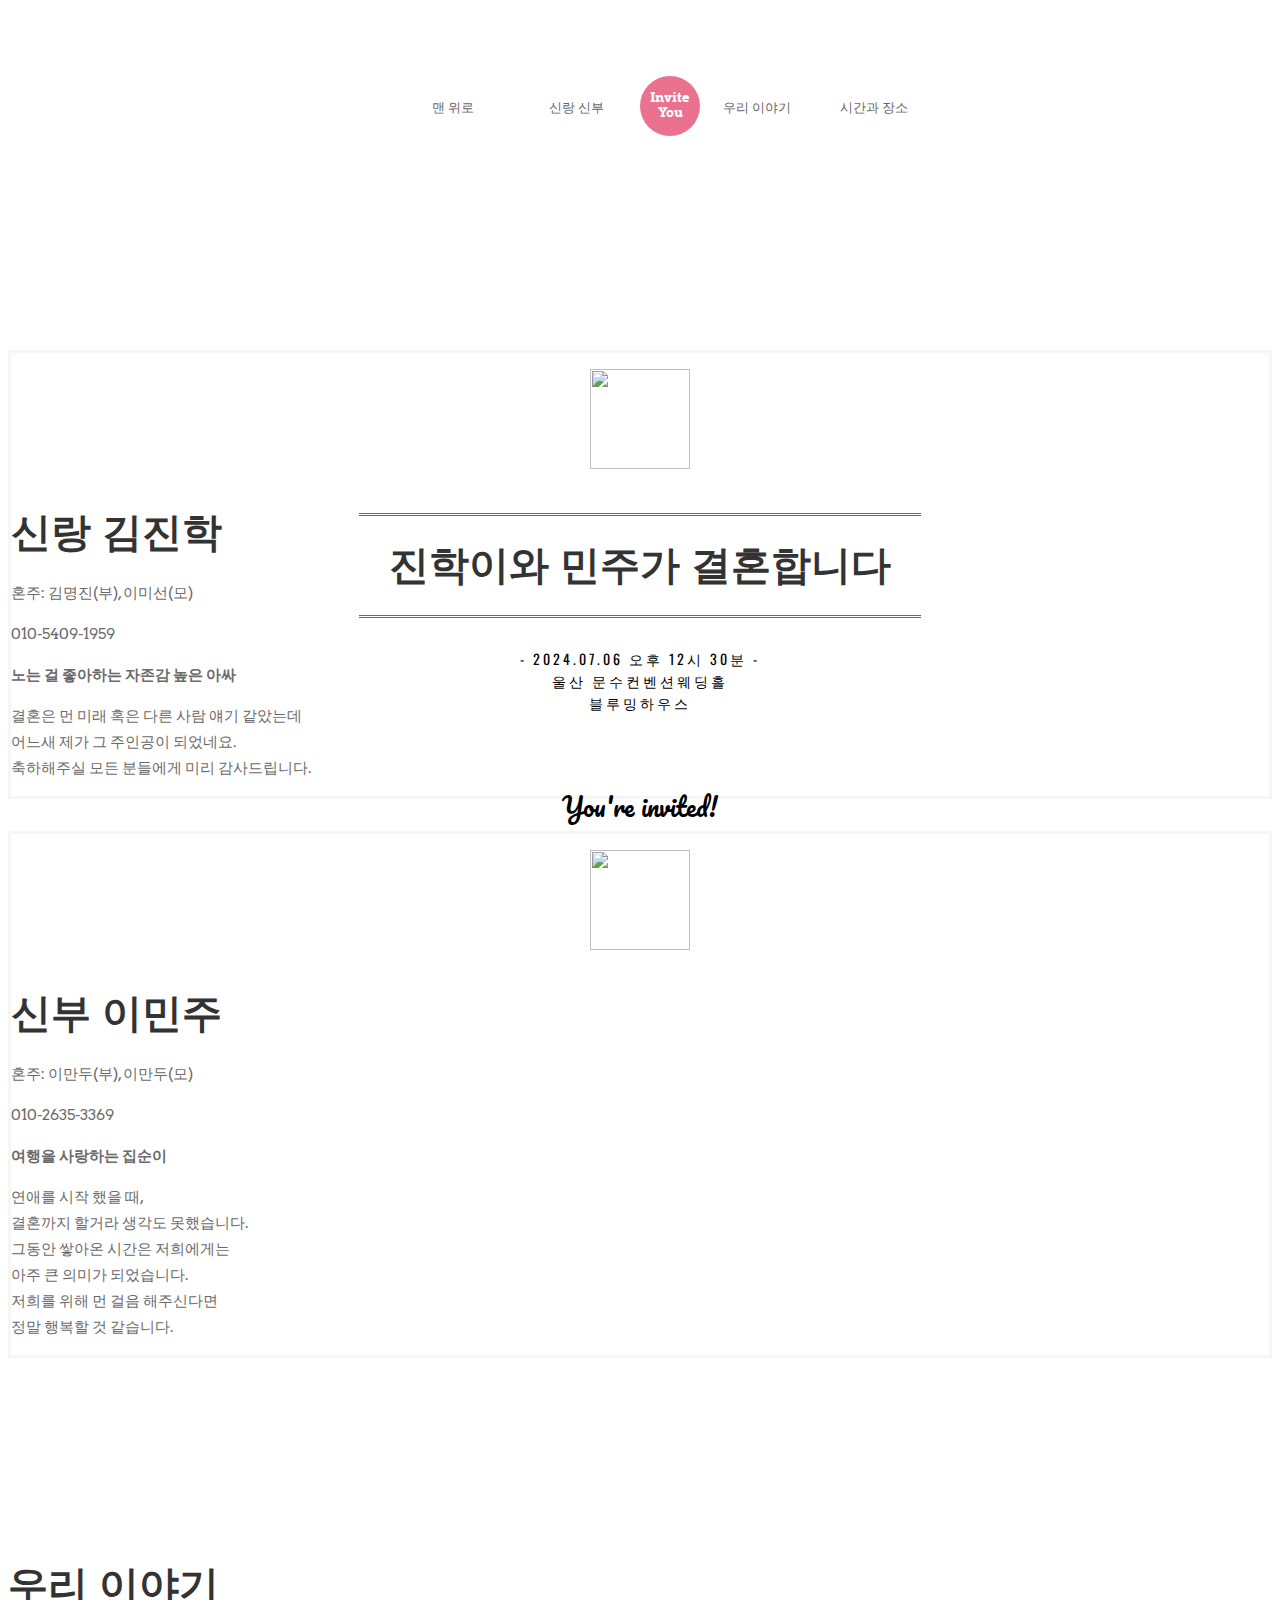
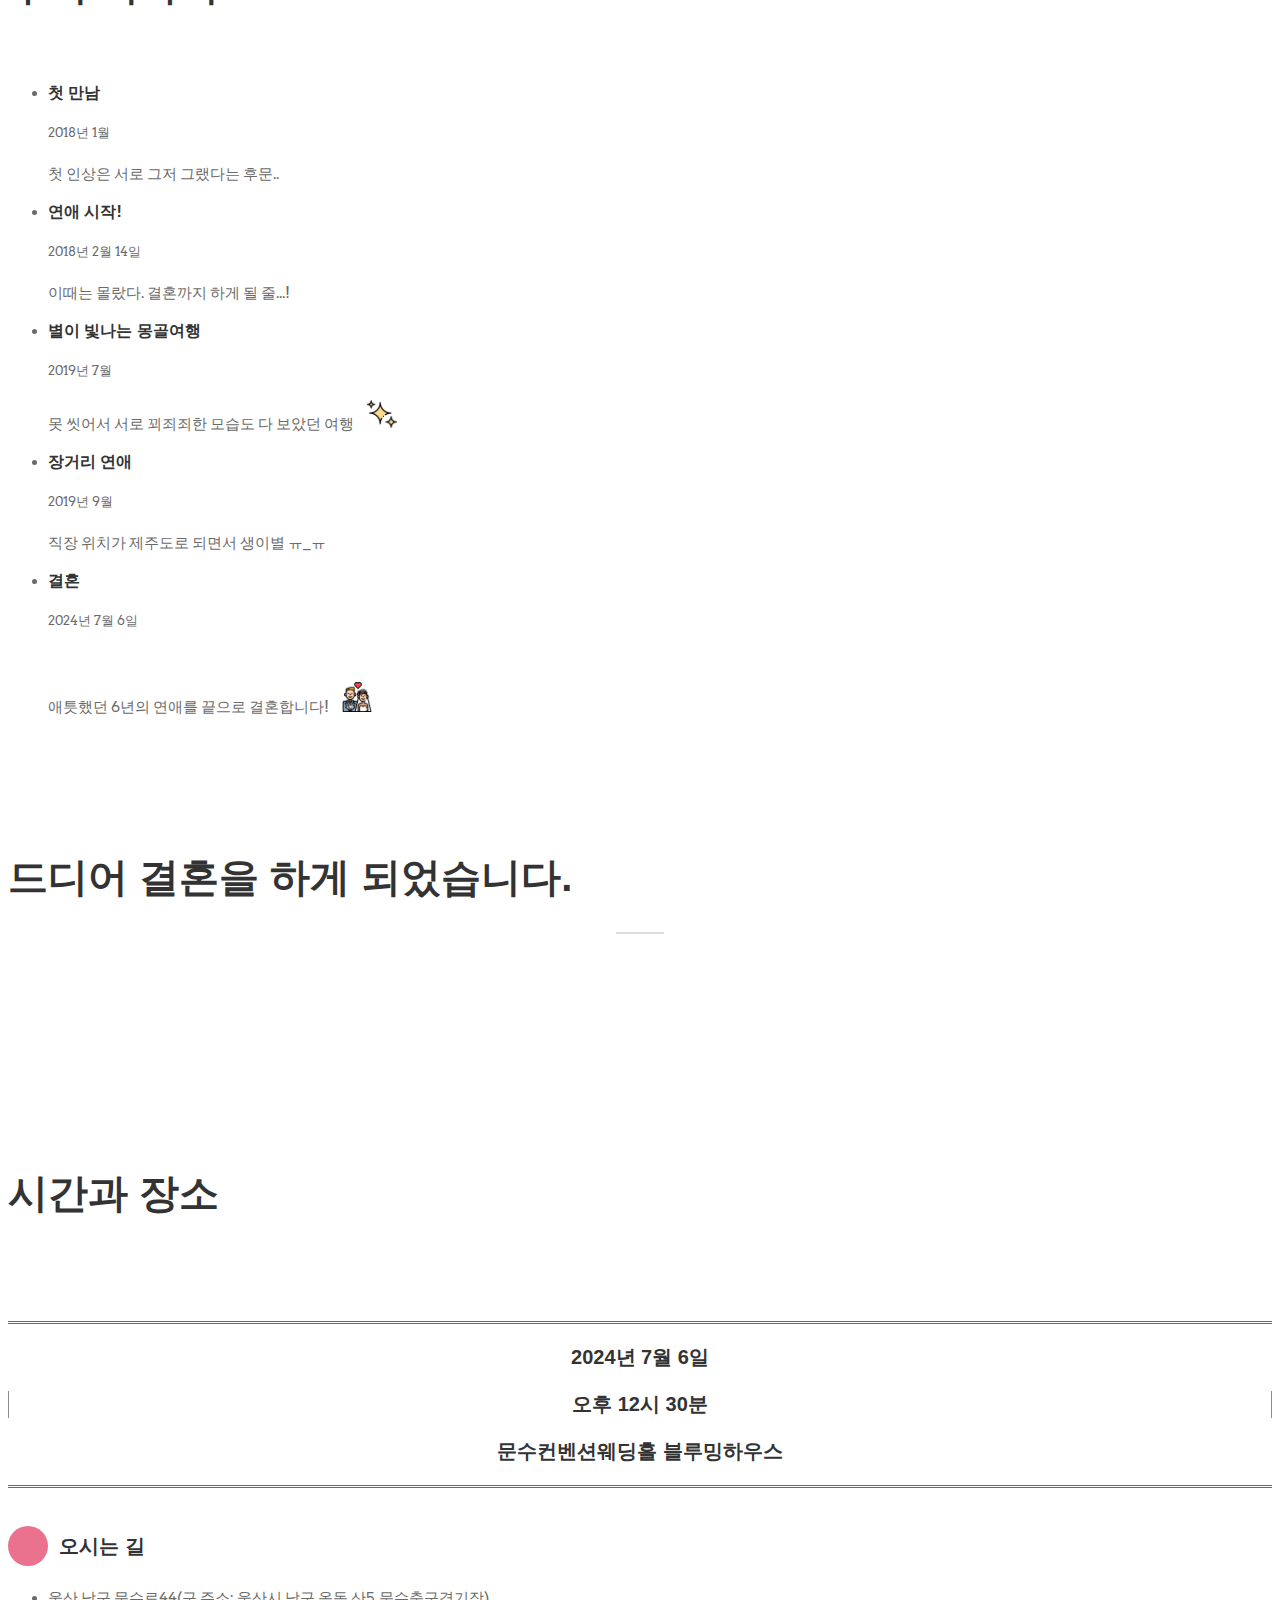
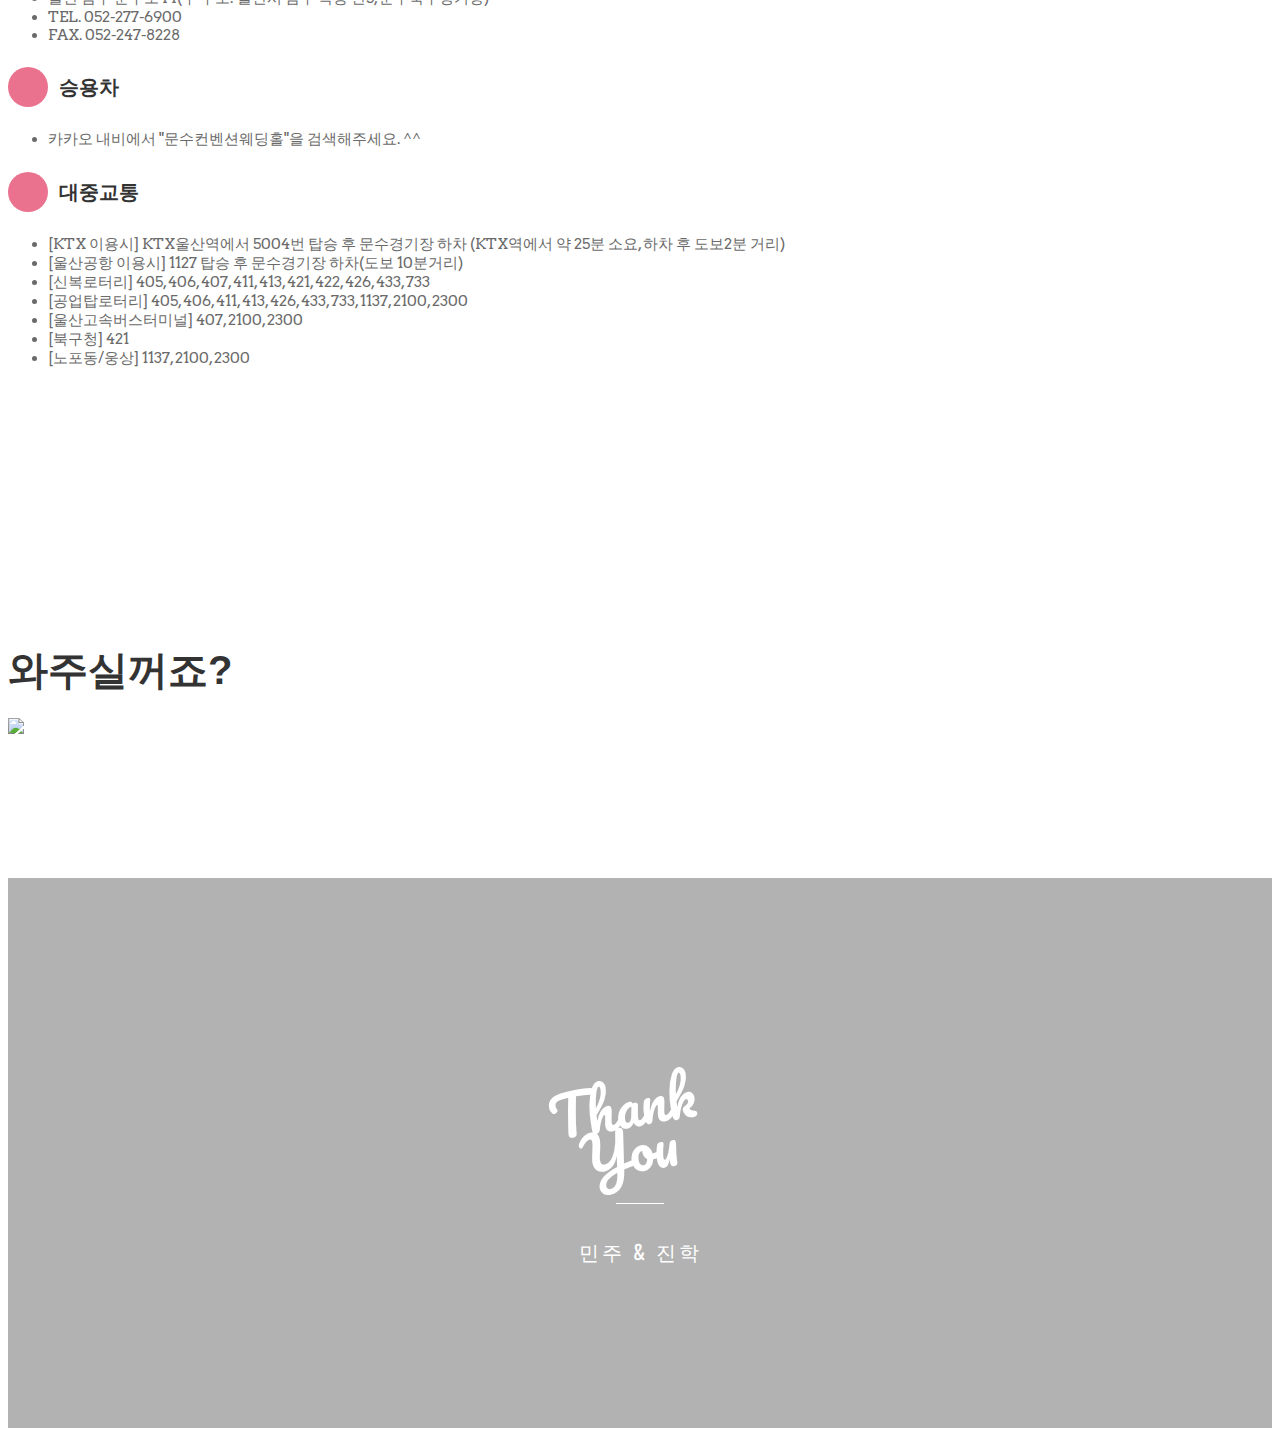
==== index.html @ a37e612e "- 농담 section 추가 - 혼주 설명 추가" ====
<!DOCTYPE html>
<html lang="en">
<head>
    <meta charset="utf-8">
    <meta content="width=device-width, initial-scale=1.0" name="viewport">
    <meta name="description" content="">
    <meta property="og:description" content="민주과 진학의 결혼식에 초대합니다."/>
    <meta property="og:image" content="https://greekzorba.github.io/wedding-invitation/images/link_image.png"/>
    <meta name="author" content="Sungchi">
    <title>민주 &amp; 진학</title>

    <link rel="icon" href="images/favicon.jpg">
    <!-- Bootstrap -->
    <link rel="stylesheet" href="css/bootstrap/bootstrap.min.css" type="text/css" media="screen"/>
    <!-- Pace -->
    <link rel="stylesheet" href="css/preloader.css" media="screen">
    <link rel="stylesheet" href="css/preloader-default.css" media="screen">
    <!-- Flexslider -->
    <link rel="stylesheet" href="css/flexslider/flexslider.css" type="text/css">
    <!-- Animate -->
    <link rel="stylesheet" href="css/animate/animate.css" type="text/css">
    <!-- Countdown -->
    <link rel="stylesheet" href="css/countdown/jquery.countdown.css" type="text/css">
    <!-- Magnific Popup -->
    <link rel="stylesheet" href="css/magnific-popup/magnific-popup.css" type="text/css">
    <!-- Owl Carousel -->
    <link rel="stylesheet" href="css/owlcarousel/owl.carousel.css" type="text/css">
    <link rel="stylesheet" href="css/owlcarousel/owl.theme.css" type="text/css">
    <!-- Timeline -->
    <link href="css/timeline/timeline.css" rel="stylesheet" type="text/css">
    <!-- Icon -->
    <link rel="stylesheet" href="css/fonts/fontello/css/fontello.css" type="text/css" media="screen"/>
    <!-- Font -->
    <link href='https://fonts.googleapis.com/css?family=Oswald' rel='stylesheet' type='text/css'>
    <link href='https://fonts.googleapis.com/css?family=Arvo:400,700' rel='stylesheet' type='text/css'>
    <link href='https://fonts.googleapis.com/css?family=Pacifico' rel='stylesheet' type='text/css'>

    <!-- Theme CSS -->
    <link href="css/style.css" rel="stylesheet" media="screen">

    <!-- Skin CSS -->
    <!-- <link href="css/skin/light-teal/light-teal.css" rel="stylesheet" media="screen"> -->
    <!-- <link href="css/skin/light-teal/light-teal-reverse-navbar.css" rel="stylesheet" media="screen"> -->
    <!-- <link href="css/skin/pattern/pattern-1.css" rel="stylesheet" media="screen"> -->

</head>

<body class="outside-bottom-bar-page">
<!--PRELOADER-->
<div id="preloader">
    <div class="alignment">
        <div class="v-align center-middle">

            <!-- LEFT HEART -->
            <div class="heart-animation">
                <i class="de-icon-heart"></i>
            </div>

            <!-- RIGHT HEART -->
            <div class="heart-animation-reverse">
                <i class="de-icon-heart"></i>
            </div>

        </div>
    </div>

</div> <!--END of PRELOADER-->


<!-- MAIN SLIDER -->
<section id="main-slider" class="flexslider fullscreen">
    <!-- MAIN SLIDER TITLE OUTTER WRAPPER -->
    <div class="slide-title-outter-wrapper">

        <!-- MAIN SLIDER TITLE INNER WRAPPER -->
        <div class="slide-title-inner-wrapper">

            <!-- TITLE 2 -->
            <div class="slide-title">

                <div class="container banner-container">
                    <div class="row">
                        <div class="col-md-offset-3 col-md-6 animation delay1 fadeInUp">
                            <div class="banner-text withlove small dark">
                                <h1>진학이와 민주가 결혼합니다</h1>
                            </div>
                            <div id="banner-date">
                                - 2024.07.06 오후 12시 30분 - <br>
                                울산 문수컨벤션웨딩홀<br>
                                블루밍하우스
                            </div>
                            <div id="invited">
                                You're invited!
                            </div>
                        </div>
                    </div>
                </div>

            </div>

        </div><!-- END of MAIN SLIDER TITLE INNER WRAPPER -->

    </div> <!-- END of MAIN SLIDER TITLE OUTTER WRAPPER -->

    <!-- MAIN SLIDER IMAGES -->
    <ul class="slides">
        <li>
            <!-- SLIDE IMAGE -->
            <div data-stellar-ratio="0.5" class="slide-image"
                 style="background-image:url(./images/paper_with_stick.jpg); background-position:top center">
            </div>

            <!-- SLIDE OVERLAY -->
            <div class="slide-overlay" style="opacity:0"></div>
        </li>
    </ul><!-- END of MAIN SLIDER IMAGES -->

    <!-- NAVIGATION -->
    <header id="nav-header">
        <nav id="nav-bar" class="bottom-bar outside fluid-width block-color nav-center sticky-nav animation fadeIn">

            <div id="nav-wrapper">

                <!-- LOGO -->
                <div class="logo-wrapper">
                    <!-- CSS LOGO -->
                    <a href="index.html">
                        <div class="css-logo rounded">
                            <div class="css-logo-text">
                                <strong>Invite You</strong><i class="de-icon-heart-1"></i>
                            </div>
                        </div>
                    </a>

                    <!-- IMG LOGO
                    <div class="img-logo">
                        <img src="images/slide1.jpg">
                    </div>-->
                </div>
                <!-- END of LOGO -->

                <div id="mobile-nav">
                    <i class="de-icon-menu"></i>
                </div>

                <ul id="nav-menu" class="nav-smooth-scroll">
                    <li class="first-child">
                        <a href="#main-slider">맨 위로</a>
                    </li>
                    <li style="margin-left: 25px;">
                        <a href="#couple">신랑 신부</a>
                    </li>
                    <li class="first-child split-margin">
                        <a href="#our-story">우리 이야기</a>
                    </li>
                    <li>
                        <a href="#where-when">시간과 장소</a>
                    </li>

                </ul>

                <div class="clearboth"></div>

            </div>

        </nav>
    </header> <!-- END of NAVIGATION -->

</section><!-- ENF of MAIN SLIDER -->


<!--CONTENT SECTION-->
<section id="content">

    <!--COUPLE SECTION-->
    <section id="couple">

        <div class="container">
            <div class="row">
                <!-- SECTION CONTENT -->
                <div class="col-md-6" style="margin-top:2rem;">

                    <!--PHOTO-ITEM-->
                    <div class="photo-item frame-border animation fadeInLeft">

                        <!--PHOTO-->
                        <img src="./images/groom_icon.png" alt="" class="hover-animation">

                        <div class="his-her-name">
                            <h1 class="text-center">신랑 김진학</h1>
                            <p class="blurb animation fadeInLeft text-center" style="margin-bottom: 10px;">
                                혼주: 김명진(부), 이미선(모)
                            </p>
                            <p class="animation fadeInLeft text-center">
                                <i class="glyphicon glyphicon-earphone"></i> <a href="tel:010-5409-1959">010-5409-1959</a>
                            </p>
                            <p class="animation fadeInLeft text-center" style="margin-bottom: 10px;">
                                <strong>노는 걸 좋아하는 자존감 높은 아싸</strong>
                            </p>
                            <p class="animation fadeInLeft text-center">
                                결혼은 먼 미래 혹은 다른 사람 얘기 같았는데<br>
                                어느새 제가 그 주인공이 되었네요.<br>
                                축하해주실 모든 분들에게 미리 감사드립니다.
                            </p>
                        </div>
                    </div><!--END of PHOTO-ITEM-->
                </div>

                <div class="col-md-6" style="margin-top:2rem;">

                    <!--PHOTO-ITEM-->
                    <div class="photo-item frame-border animation fadeInRight">

                        <!--PHOTO-->
                        <img src="./images/bride_icon.png" alt="" class="hover-animation image-zoom-in text-center">

                        <div class="his-her-name">
                            <h1 class="text-center">신부 이민주</h1>
                            <p class="blurb animation fadeInLeft text-center" style="margin-bottom: 10px;">
                                혼주: 이만두(부), 이만두(모)
                            </p>
                            <p class="animation fadeInLeft text-center">
                                <i class="glyphicon glyphicon-earphone"></i> <a href="tel:010-2635-3369">010-2635-3369</a>
                            </p>
                            <p class="animation fadeInRight text-center" style="margin-bottom: 10px;">
                                <strong>여행을 사랑하는 집순이</strong>
                            </p>
                            <p class="animation fadeInLeft text-center">
                                연애를 시작 했을 때, <br>
                                결혼까지 할거라 생각도 못했습니다.<br>
                                그동안 쌓아온 시간은 저희에게는 <br>
                                아주 큰 의미가 되었습니다.<br>
                                저희를 위해 먼 걸음 해주신다면 <br>
                                정말 행복할 것 같습니다.
                            </p>
                        </div>
                    </div><!--END of PHOTO-ITEM-->
                </div>
            </div>
        </div>
    </section>


    <!-- OUR STORY SECTION -->
    <section id="our-story">

        <div class="container">

            <!-- ROW-1 -->
            <div class="row">

                <!-- SECTION TITLE -->
                <div class="text-center">
                    <div class="section-title animation fadeInUp">
                        <h1>우리 이야기</h1>
                    </div>
                </div>
            </div> <!-- END of ROW-1 -->

            <!-- timeline -->
            <div class="row">
                <ul class="timeline">
                    <li>
                        <div class="timeline-badge danger"><i class="glyphicon glyphicon-heart"></i></div>
                        <div class="timeline-panel">
                            <div class="timeline-heading">
                                <h4 class="timeline-title">첫 만남</h4>
                                <p><small class="text-muted"><i class="glyphicon glyphicon-time"></i> 2018년
                                    1월</small>
                                </p>
                            </div>
                            <div class="timeline-body">
                                <p>첫 인상은 서로 그저 그랬다는 후문..</p>
                            </div>
                        </div>
                    </li>
                    <li class="timeline-inverted">
                        <div class="timeline-badge danger"><i class="glyphicon glyphicon-heart"></i></div>
                        <div class="timeline-panel">
                            <div class="timeline-heading">
                                <h4 class="timeline-title">연애 시작!</h4>
                                <p><small class="text-muted"><i class="glyphicon glyphicon-time"></i> 2018년 2월
                                    14일</small></p>
                            </div>
                            <div class="timeline-body">
                                <p>이때는 몰랐다. 결혼까지 하게 될 줄...!</p>
                            </div>
                        </div>
                    </li>
                    <li>
                        <div class="timeline-badge danger"><i class="glyphicon glyphicon-heart"></i></div>
                        <div class="timeline-panel">
                            <div class="timeline-heading">
                                <h4 class="timeline-title">별이 빛나는 몽골여행</h4>
                                <p><small class="text-muted"><i class="glyphicon glyphicon-time"></i> 2019년
                                    7월</small>
                                </p>
                            </div>
                            <div class="timeline-body">
                                <p>못 씻어서 서로 꾀죄죄한 모습도 다 보았던 여행 <img src="./images/star.png" style="margin-left: 10px; width: 30px; height: 30px;"/></p>
                            </div>
                        </div>
                    </li>
                    <li class="timeline-inverted">
                        <div class="timeline-badge danger"><i class="glyphicon glyphicon-heart"></i></div>
                        <div class="timeline-panel">
                            <div class="timeline-heading">
                                <h4 class="timeline-title">장거리 연애</h4>
                                <p><small class="text-muted"><i class="glyphicon glyphicon-time"></i> 2019년
                                    9월</small>
                                </p>
                            </div>
                            <div class="timeline-body">
                                <p>직장 위치가 제주도로 되면서 생이별 ㅠ_ㅠ</p>
                            </div>
                        </div>
                    </li>
                    <li>
                        <div class="timeline-badge danger"><i class="glyphicon glyphicon-heart"></i></div>
                        <div class="timeline-panel">
                            <div class="timeline-heading">
                                <h4 class="timeline-title">결혼</h4>
                                <p><small class="text-muted"><i class="glyphicon glyphicon-time"></i> 2024년 7월
                                    6일</small></p>
                            </div>
                            <div class="timeline-body">
                                <img src="/bride_icon.png" alt="" class="hover-animation image-zoom-in text-center">
                                <p>애틋했던 6년의 연애를 끝으로 결혼합니다! <img src="./images/wedding-icon.png" style="margin-left: 10px; width: 30px; height: 30px;"/> </p>
                            </div>
                        </div>
                    </li>
                </ul>
            </div>

            <div class="row">
                <div class="col-md-12 text-center">
                    <div id="end-of-story" class="animation fadeInUp">
                        <h1>드디어 결혼을 하게 되었습니다.</h1>
                        <div class="heart-divider">
                            <span class="grey-line"></span>
                            <i class="de-icon-heart pink-heart"></i>
                            <i class="de-icon-heart grey-heart"></i>
                            <span class="grey-line"></span>
                        </div>
                    </div>
                </div>
            </div>

        </div><!-- END of CONTAINER -->

    </section>

    <!-- WHERE WHEN SECTION -->
    <section id="where-when">
        <div class="container">

            <!-- ROW-1 -->
            <div class="row">

                <!-- SECTION TITLE -->
                <div class="col-md-offset-2 col-md-8 text-center">

                    <div class="section-title animation fadeInUp">
                        <h1>
                            시간과 장소
                        </h1>


                    </div>
                </div>
            </div> <!-- END of ROW-1 -->

            <!-- ROW-2 -->
            <div class="row">

                <!-- SECTION TITLE -->
                <div class="col-md-12 text-center">

                    <div class="banner-text dark full animation fadeIn">

                        <div class="row">
                            <div class="col-md-4">
                                <h3>2024년 7월 6일</h3>
                            </div>
                            <div class="col-md-4">
                                <div class="border-column">
                                    <h3>오후 12시 30분</h3>
                                </div>
                            </div>
                            <div class="col-md-4">
                                <h3>문수컨벤션웨딩홀 블루밍하우스</h3>
                            </div>

                        </div>


                    </div>

                </div>
            </div> <!-- END of ROW-2 -->


            <!-- ROW-3 -->
            <div class="row">
                <div class="col-md-12 animation fadeIn">
                    <!-- * 카카오맵 - 지도퍼가기 -->
                    <!-- 1. 지도 노드 -->
                    <div id="daumRoughmapContainer1712510469723" class="root_daum_roughmap root_daum_roughmap_landing"
                         style="width:100%"></div>

                    <!--
                        2. 설치 스크립트
                        * 지도 퍼가기 서비스를 2개 이상 넣을 경우, 설치 스크립트는 하나만 삽입합니다.
                    -->
                    <script charset="UTF-8" class="daum_roughmap_loader_script"
                            src="https://ssl.daumcdn.net/dmaps/map_js_init/roughmapLoader.js"></script>

                    <!-- 3. 실행 스크립트 -->
                    <script charset="UTF-8">
                        new daum.roughmap.Lander({
                            "timestamp": "1712510469723",
                            "key": "2itmx",
                            // "mapWidth" : "640",
                            // "mapHeight" : "360"
                        }).render();
                    </script>
                    <div class="de-icon circle small-size inline" style="background-color:#ea728e">
                        <i class="de-icon-address"></i>
                    </div>
                    <h3 class="inline">오시는 길</h3>
                    <ul>
                        <li>울산 남구 문수로44(구 주소: 울산시 남구 옥동 산5, 문수축구경기장)</li>
                        <li>TEL. 052-277-6900</li>
                        <li>FAX. 052-247-8228</li>
                    </ul>

                    <div class="de-icon circle small-size inline" style="background-color:#ea728e">
                        <i class="de-icon-cab"></i>
                    </div>
                    <h3 class="inline">승용차</h3>
                    <ul>
                        <li>카카오 내비에서 "문수컨벤션웨딩홀"을 검색해주세요. ^^</li>
                    </ul>
                    <div class="de-icon circle small-size inline" style="background-color:#ea728e">
                        <i class="de-icon-taxi"></i>
                    </div>
                    <h3 class="inline">대중교통</h3>
                    <ul>
                        <li>[KTX 이용시] KTX울산역에서 5004번 탑승 후 문수경기장 하차 (KTX역에서 약 25분 소요, 하차 후 도보2분 거리)</li>
                        <li>[울산공항 이용시] 1127 탑승 후 문수경기장 하차(도보 10분거리)</li>
                        <li>[신복로터리] 405, 406, 407, 411, 413, 421, 422, 426, 433, 733</li>
                        <li>[공업탑로터리] 405, 406, 411, 413, 426, 433, 733, 1137, 2100, 2300</li>
                        <li>[울산고속버스터미널] 407, 2100, 2300</li>
                        <li>[북구청] 421</li>
                        <li>[노포동/웅상] 1137, 2100, 2300</li>
                    </ul>
                </div>

                <!-- <div class="col-md-6 animation fadeIn">
                    <div id="map-canvas" style="border:15px solid #FFF; margin-top:20px;"></div>
                </div> -->

            </div> <!-- END of ROW-3 -->


        </div>
    </section>

    <!-- JOKE SECTION -->
    <section id="joke">
        <div class="container">

            <div class="row">
                <div class="text-center">
                    <div id="" class="animation fadeInUp">
                        <h1>와주실꺼죠?</h1>
                        <img src="images/wedding_jjal.jpeg" style="width: 100%"/>
                    </div>
                </div>
            </div>
        </div>
    </section>


</section>

<!-- FOOTER SECTION -->
<footer>
    <div class="image-divider fixed-height" style="background-image:url(./images/wedding_thank.jpg);"
         data-stellar-background-ratio="0.5">

        <div class="divider-overlay"></div>

        <!-- Use Center Middle Alignment to align middle the content for fixed-height parallax -->
        <div class="alignment">
            <div class="v-align center-middle">

                <div class="container">
                    <div class="row">
                        <div class="col-md-12">

                            <div class="animation fadeInUp">
                                <div id="thank-you">
                                    <div id="thank">Thank</div>
                                    <div id="you">You</div>
                                </div>
                            </div>

                            <div class="heart-divider animation delay1 fadeInUp">
                                <span class="white-line"></span>
                                <i class="de-icon-heart pink-heart"></i>
                                <i class="de-icon-heart white-heart"></i>
                                <span class="white-line"></span>
                            </div>

                            <div id="footer-couple-name" class="animation delay1 fadeInUp">
                                민주 & 진학
                            </div>

                        </div>
                    </div>
                </div>

            </div>
        </div>

    </div>
</footer>

<!-- jQuery -->
<!-- <script src="js/jquery-1.11.1.min.js"></script> -->
<script src="https://ajax.googleapis.com/ajax/libs/jquery/1.12.4/jquery.min.js"></script>
<!-- Pace -->
<script src="js/pace/pace.min.js"></script>
<!-- Bootstrap -->
<script src="js/bootstrap/bootstrap.js"></script>
<!-- Modernizr -->
<script src="js/modernizr/modernizr.js"></script>
<!-- Device JS -->
<script src="js/devicejs/device.js"></script>
<!-- TinyNav -->
<script src="js/tinynav/tinynav.min.js"></script>
<!-- SmoothScroll -->
<script src="js/smoothscroll/jquery.smooth-scroll.js"></script>
<!-- Flexslider -->
<script src="js/flexslider/jquery.flexslider.js"></script>
<!-- Sticky -->
<script src="js/sticky/jquery.sticky.js"></script>
<!-- Waypoint -->
<script src="js/waypoint/jquery.waypoints.min.js"></script>
<!-- DoubleTapToGo -->
<script src="js/jquery-ui-widget/jquery.ui.widget.js"></script>
<script src="js/jquery-doubletaptogo/jquery.dcd.doubletaptogo.js"></script>
<!-- Vide -->
<script src="js/vide/jquery.vide.js"></script>
<!-- Stellar -->
<script src="js/stellar/jquery.stellar.js"></script>
<!-- Masonry -->
<script src="js/masonry/masonry.pkgd.min.js"></script>
<!-- Countdown -->
<script src="js/countdown/jquery.plugin.js"></script>
<script src="js/countdown/jquery.countdown.js"></script>
<!-- Magnific Popup -->
<script src="js/magnific-popup/jquery.magnific-popup.js"></script>
<!-- Owl Carousel -->
<script src="js/owlcarousel/owl.carousel.js"></script>
<!-- Google Map -->
<!-- <script src="https://maps.googleapis.com/maps/api/js?key=AIzaSyAXWJbesu0SUgeQNwr5m89w2ZTw4cuWOtU"></script> -->
<!-- <script src="js/markerlabel/markerwithlabel.js"></script> -->
<!-- RSVP -->
<!-- <script src="js/rsvp/rsvp.js"></script> -->

<!-- Custom Core Script -->
<script type="text/javascript" src="js/script.js"></script>
<!-- <script type="text/javascript" src="js/map-script.js"></script> -->
<!-- Custom Additional Script -->
<script type="text/javascript" src="js/main-slider-fade.js"></script>

<script>
</script>

<script src="js/jquery.scrolldepth.min.js"></script>
<script>
    jQuery(function () {
        jQuery.scrollDepth();
    });
</script>

</body>
</html>
---- css/style.css ----
@charset "utf-8";
@import url(http://fonts.googleapis.com/earlyaccess/notosanskr.css);
/*==============================
	- Template Name: FOREVER - Responsive HTML Wedding Template
	- Author: DoubleEight
	- Version: 1.02
	- Website: www.dethemes.com
================================= */

/*----------------------
	Stylesheet Guide
------------------------
00. PRELOADER

01. GENERAL

02. NAV BAR
	02.1 Width & Color
		02.1.1 Fixed Width
		02.1.2 Fluid Width
		02.1.3 Top Bar
		02.1.4 Bottom Bar
		02.1.5 Transparent & Block Color
	02.2 Logo & Nav Position
		02.2.1 Nav Center
		02.2.2 Nav Left
		02.2.3 Nav Right

03. NAV MENU
	03.1 Parent Menu
		03.1.1 Transparent
		03.1.2 Additional Class For Nav Center
	03.2 Child Menu
		03.2.1 Reset Transparent Child Menu Color
		03.2.2 Child-Parent Arrow
		03.2.3 More Child
	03.3 Mobile Nav

04. SIDE NAV BAR
	04.1 Menuicon Bar Width & Position
		04.1.1 Fixed Width
		04.1.2 Fluid Width
		04.1.3 Menuicon-Left
		04.1.4 Menuicon-Right
	04.2 Menu Icon
		04.2.1 Standard Menu Icon
		04.2.2 Sticky Menu Icon
	04.3 Sidebar Menu
		04.3.1 Sidebar
		04.3.2 Sidebar Header
		04.3.3 Parent Menu
		04.3.4 Child Menu
		04.3.5 Child-Parent Arrow Icon
		04.3.6 More Child Menu

05. LOGO
	05.1 CSS Logo
	05.2 IMG Logo

06. MAIN-SLIDER
	06.1 Main Slider Height
	06.2 Main Slider Flexslider
		06.2.1 Main Slider Flexslider Control Nav & Paging
	06.3 Main Slider Slide-Image
	06.4 Main Slider Slide-Video
	06.5 Main Slider Title
		06.5.1 Outter Wrapper
		06.5.2 Inner Wrapper
		06.5.3 Title Wrapper
		06.5.4 Title Alignment
		06.5.6 Save The Date Title
	06.6 Each Slide Overlay
	06.7 Each Slide Caption
	06.8 Hack Flexslider Fade for Firefox & IE11
	06.9 Loop Animation
		06.9.1 Zoom
		06.9.2 Left-Right
	06.10 Video Audio Control

07. PAGE
	07.1 Page Layout
		07.1.1 Page Without Slider
		07.1.2 Page With Slider
		07.1.3 Page With Banner
		07.1.4 Page With Full Gallery
		07.1.5 Page With Outside Bottom Bar
	07.2 Page Element
		07.2.1 Page Title Wrapper
		07.2.2 Section Title Wrapper
		07.2.3 Icon Title Wrapper
		07.2.4 Title-Excerpt White Box
		07.2.5 Blurb Wrapper
		07.2.6 Align Middle Wrapper
		07.2.7 Image & Video Divider
		07.2.8 Space & Line Divider
		07.2.9 Heart Divider
		07.2.10 Button
		07.2.11 Banner Text
		07.2.12 White Box Content Wrapper
		07.2.13 Popup Template
		07.2.14 Autocrop Image

08. ICON
	08.1 Size
	08.2 Shape
		08.2.1 Default
		08.2.2 Circle, Rounded, Square
	08.3 Effect Zoom
	08.4 Effect Rotate
	08.5 Effect Square/Rounded To Circle

09. PHOTO ITEM
	09.1 Image
	09.2 Layer
		09.2.1 Layer : Second Image
		09.2.2 Layer : Black Overlay
		09.2.3 Layer : Photo Caption
		09.2.4 Layer : Icon / Button Link
	09.3 on Hover Animation
		09.3.1 on Hover Animation Duration
		09.3.2 on Hover Animation Delay
		09.3.3 on Hover Zoom In
		09.3.4 on Hover Zoom In and Rotate
		09.3.5 on Hover Fade Out

10. MASONRY GALLERY
	10.1 Three Column No Gutter
	10.2 Three Column With Gutter
	10.3 Four Column No Gutter
	10.4 Four Column With Gutter
	10.5 Five Column No Gutter
	10.6 Five Column With Gutter

11. FORM
	11.1 Form Group
	11.2 Form Control
	11.3 Input Group
	11.4 Label
	11.5 Button
	11.6 Checkbox and Radio(Custom)
	11.7 Select Option
	11.8 Message
	11.9 Validation

12. HOME PAGE
	12.1 Couple Section
	12.2 Location & Countdown Section
	12.3 The Wedding Section
	12.4 RSVP Section
	12.5 Footer Section

13. OTHER PAGE
	13.1 LOCATION PAGE
	13.2 RSVP-2 PAGE
	13.3 BRIDESMAID PAGE
	13.4 GROOMSMEN PAGE
	13.5 BLOG PAGE

14. ONEPAGE SECTION
	14.1 Slider Section
	14.2 Couple Section
	14.3 Our Story Section
	14.4 Where When Section
	14.5 Gallery Section
	14.6 Don't Miss It / Countdown Section
	14.7 More Events Section
	14.8 Groomsmen Section
	14.9 Bridesmaid Section
	14.10 Gift Section
	14.11 RSVP Section

15. PLUGIN CUSTOM
	15.1 Owl Carousel
	15.2 Magnific Popup

16. MEDIA SCREEN
	- @media screen and (max-width: 1200px)
	- @media screen and (max-width: 991px)
	- @media screen and (max-width: 991px) and (orientation : landscape)
	- @media screen and (max-width: 768px) and (orientation : landscape)
	- @media screen and (max-width: 768px)
	- @media screen and (max-width: 480px)
	- @media screen and (max-width: 320px)

*/



/*===============================================*/
/* 00. PRELOADER		 						 */
/*===============================================*/
/* See: */
/* - preloader.css */
/* - preloader-couple-name.css */
/* - preloader-default.css */
/* - pace/pace-theme-minimal.tmpl.css*/


/*===============================================*/
/* 01. GENERAL			 						 */
/*===============================================*/
body{
    font-family: 'Arvo', 'Noto Sans KR', serif;
    color:#6a6a6a;
    font-size:15px;
}

h1,h2,h3,h4,h5,h6{
    font-family: 'Noto Sans KR', sans-serif;
}

h1, h2, h3, h4, h5, h6,
h1 a, h2 a, h3 a, h4 a, h5 a, h6 a{
    color:#333333;
}

h1 a:hover, h2 a:hover, h3 a:hover,
h4 a:hover, h5 a:hover, h6 a:hover{
    color:#ea728e;
}

h1, h2, h3,
.h1, .h2, .h3{
    margin-top: 20px;
    margin-bottom: 20px;
}

h4, h5, h6
.h4, .h5, .h6{
    margin-top: 10px;
    margin-bottom: 10px;
}

h1, .h1{
    font-size:40px;
}

h2, .h2{
    font-size:30px;
}

h3, .h3{
    font-size:20px;
}

h4, .h4{
    font-size:16px;
}

h5, .h5{
    font-size: 14px;
}

h6, .h6{
    font-size: 12px;
}

h1.inline, h2.inline, h3.inline,
h4.inline, h5.inline, h6.inline{
    display:inline;
    vertical-align:middle;
}

p{
    font-family: 'Arvo','Noto Sans KR', serif;
    font-size:15px;
    line-height:26px;
    margin-bottom:15px;
}

p.lead{
    font-size:19px;
    line-height:28px;
    font-weight:normal;
}

a{
    text-decoration:none;
    color:#6a6a6a;
}

a:hover{
    text-decoration:none;
}

.clearboth{
    clear:both;
}

.no-padding{
    padding:0;
}

.no-margin{
    margin:0;
}

img.fullwidth{
    width:100%;
}

img.with-border{
    border:1px solid #6a6a6a;
}


/*===============================================*/
/* 02. NAV BAR  	 							 */
/*===============================================*/
#nav-header{
    z-index:1000;
}

#nav-bar{
    position:relative;
    height:145px;
    width:100%;
    z-index:1000;

}

/* ----------------------------------------------*/
/* 02.1 Width & Color 							 */
/* ----------------------------------------------*/

/* 02.1.1 Fixed-width 							 */
/* ----------------------------------------------*/
#nav-bar.fixed-width #nav-wrapper{
    position:relative;
    height:inherit;
    width:1170px;
    margin:0 auto;
    padding:0 30px;
}

/* 02.1.2 Fluid-width 							 */
/* ----------------------------------------------*/
#nav-bar.fluid-width #nav-wrapper{
    position:relative;
    height:inherit;
    width:100%;
    padding:0 30px;
}

/* 02.1.3 Top Bar 								 */
/* ----------------------------------------------*/
#nav-bar.top-bar{
    position:absolute;
    /*background-color:transparent;*/
    margin:auto;
    left:0;
    right:0;
}

#nav-bar.top-bar.stick-it{
    position:fixed;
    height:145px;
    width:100%;
    background-color:#FFF;
    z-index:1500;
    /*-webkit-transform: translateZ(0);*/
}

/* 02.1.4 Bottom Bar 							 */
/* ----------------------------------------------*/
#nav-bar.bottom-bar.inside{
    position:absolute;
    /*background-color:transparent;*/
    bottom:0;
}

#nav-bar.bottom-bar.outside{
    position:absolute;
    /*background-color:transparent;*/
    bottom:-145px;
}

#nav-bar.bottom-bar.stick-it{
    position:fixed;
    height:145px;
    width:100%;
    background-color:#FFF;
    z-index:1500;
    top:0;
    bottom:auto;
    /*-webkit-transform: translateZ(0)*/

}

/* 02.1.5 Transparent & Block Color 			 */
/* ----------------------------------------------*/
#nav-bar.transparent{
    /*position:relative;*/
    background-color:transparent;
}

#nav-bar.block-color{
    /*position:relative; */
    background-color:#FFF;
}

/*.is-sticky #nav-bar.block-color{
	-webkit-transform: translateZ(0)
}*/

/* ----------------------------------------------*/
/* 02.2 Logo & Nav Position						 */
/* ----------------------------------------------*/

.logo-wrapper{
    position:relative;
    width:60px;
    height:60px;
    margin-top:40px;
}

#nav-menu{
    list-style-type:none;
    margin:0;
    padding:45px 0 0 0;
    font-family: 'Oswald','Noto Sans KR', sans-serif;
    font-size:13px;
    z-index:1000;
}

/* 02.2.1 Nav Center 							 */
/* ----------------------------------------------*/
#nav-bar.nav-center .logo-wrapper{
    position:absolute;
    margin:auto;
    top:0;
    bottom:0;
    left:0;
    right:0;
}

#nav-bar.nav-center #nav-menu{
    text-align:center;
}

/* 02.2.2 Nav Left 								 */
/* ----------------------------------------------*/
#nav-bar.nav-left .logo-wrapper{
    float:right;
}

#nav-bar.nav-left #nav-menu{
    float:left;
    text-align:left;
    width:90%;
}

/* 02.2.3 Nav Right 							 */
/* ----------------------------------------------*/
#nav-bar.nav-right .logo-wrapper{
    float:left;
}

#nav-bar.nav-right #nav-menu{
    float:right;
    text-align:right;
    width:90%;
}


/*===============================================*/
/* 03. NAV MENU	 	 							 */
/*===============================================*/

/* ----------------------------------------------*/
/* 03.1 Parent Menu								 */
/* ----------------------------------------------*/
#nav-menu > li{
    position:relative;
    display:inline;
}

#nav-menu > li:before{
    font-family: "fontello";
    font-style: normal;
    font-weight: normal;
    font-size:10px;
    content: '\e9bd';
    color:#ea728e;
    text-align:center;
}

#nav-menu > li.first-child:before{
    content: "";
    margin-left: 0;
}

#nav-menu > li a{
    display:inline-block;
    padding:18px;
    color:#666;
    text-decoration:none;
}

#nav-menu > li a:hover{
    color:#ea728e;
}

/* 03.1.1 Transparent 							 */
/* ----------------------------------------------*/
.transparent #nav-menu > li a{
    color:#FFF;
}

.transparent #nav-menu > li a:hover{
    color:#ea728e;
}

.transparent.stick-it #nav-menu > li a{
    color:#666
}

/* 03.1.2 Additional Class For Nav Center 		 */
/* ----------------------------------------------*/
.first-child-margin{
    margin-left:20px;
}

.last-child-margin{
    margin-right:0px;
}

.split-margin{
    margin-left:80px;
}

/* ----------------------------------------------*/
/* 03.2 Child Menu								 */
/* ----------------------------------------------*/
#nav-menu ul{
    position:absolute;
    display:none;
    width:200px;
    left:0;
    list-style-type:none;
    padding:0;
    text-align:left;
    border-top:solid 3px #ea728e
}

#nav-menu li:hover > ul{
    display:block;
}

#nav-menu ul li{
    position:relative;
    width:100%;
}

#nav-menu ul li a{
    display:block;
    width:100%;
    background-color:#FFF;
    border-bottom:solid thin #f4f2f2;
}

#nav-menu ul li a:hover{
    background-color:#ea728e;
    border:none;
    color:#FFF;
}

/* 03.2.1 Reset Transparent Child Menu Color	 */
/* ----------------------------------------------*/
.transparent #nav-menu ul li a{
    color:#666;
}

.transparent #nav-menu ul li a:hover{
    color:#FFF;
}

/* 03.2.2 Child-Parent Arrow 					 */
/* ----------------------------------------------*/
#nav-menu li > ul li a:after {
    content: '>';
    position:absolute;
    right:15px;
}

#nav-menu li > ul li a:only-child:after {
    content: '';
}

/* 03.2.3 More Child 						  	 */
/* ----------------------------------------------*/
#nav-menu ul ul{
    top:0;
    left:100%;
    border:none;
}


/* ----------------------------------------------*/
/* 03.3 Mobile Nav								 */
/* ----------------------------------------------*/
#mobile-nav{
    display:none;
}

#mobile-nav,
.transparent.stick-it #mobile-nav{
    color:#666;
}

.transparent #mobile-nav{
    color:#FFF;
}




/*===============================================*/
/* 04. SIDE NAV BAR		 						 */
/*===============================================*/

/* ----------------------------------------------*/
/* 04.1 Menuicon Bar Width & Position 			 */
/*-----------------------------------------------*/
#menuicon-bar{
    position:absolute;
    height:145px;
    z-index:1000;
    background-color:transparent;
    margin:auto;
    top:30px;
    left:0;
    right:0;
    padding:0 80px;
}

/* 04.1.1 Fixed-width */
/* ----------------------------------------------*/
#menuicon-bar.fixed-width{
    width:1170px;
}

/* 04.1.2 Fluid-width */
/* ----------------------------------------------*/
#menuicon-bar.fluid-width{
    width:100%;
}

/* 04.1.3 Menuicon-Left */
/* ----------------------------------------------*/
#menuicon-bar.menuicon-left .logo-outter-wrapper{
    float:right;
}

#menuicon-bar.menuicon-left #menu-icon{
    float:left;
}

/* 04.1.4 Menuicon-Right */
/* ----------------------------------------------*/
#menuicon-bar.menuicon-right .logo-outter-wrapper{
    float:left;
}

#menuicon-bar.menuicon-right #menu-icon{
    float:right;
}

/* ----------------------------------------------*/
/* 04.2 Menu Icon					 			 */
/*-----------------------------------------------*/

/* 04.2.1 Standard Menu Icon */
/* ----------------------------------------------*/
#menu-icon{
    margin-top:50px;
    display:block;
}

/*#menu-icon a{
}*/

#menu-icon a i{
    color:#666;
    font-size:24px;
}

#menu-icon a:hover i{
    color:#ea728e
}

#menu-icon.white a i{
    color:#FFF;
    font-size:24px;
}

#menu-icon.white a:hover i{
    color:#ea728e
}


/* 04.2.2 Sticky Menu Icon */
/* ----------------------------------------------*/
#sticky-menuicon{
    display:none;
    position:fixed;
    z-index:1000;
    top:30px;
    -webkit-transform: translateZ(0);
}


#sticky-menuicon a{
    margin-top:12px;
    display:block;
    background-color:#FFF;
    padding:5px;
}

#sticky-menuicon a i{
    color:#666;
    font-size:24px;
}

#sticky-menuicon a:hover{
    background-color:#ea728e;
}

#sticky-menuicon a:hover i{
    color:#FFF;
}


#menuicon-bar.menuicon-right #sticky-menuicon{
    right:50px;
}

#menuicon-bar.menuicon-left #sticky-menuicon{
    left:50px;
}

/* ----------------------------------------------*/
/* 04.3 Sidebar Menu				 			 */
/*-----------------------------------------------*/

/* 04.3.1 Sidebar */
/* ----------------------------------------------*/
.sb-slidebar{
    background-color:#FFF;
    width:320px;
    border-left:1px solid #f4f2f2;
    border-right:1px solid #f4f2f2;
    z-index:2000;
}

/* 04.3.2 Sidebar Header */
/* ----------------------------------------------*/
#side-navbar-header{
    position:relative;
    width:100%;
    height:140px;
    display:block;
}

#close-inner-wrapper{
    position:absolute;
    bottom:30px;
    right:35px;
}

#logo-inner-wrapper{
    position:absolute;
    bottom:20px;
    left:35px;
}

#close-button i{
    color:#666;
    font-size:24px;
}

#close-button:hover i{
    color:#ea728e;
}

/* 04.3.3 Parent Menu */
/* ----------------------------------------------*/
#side-nav-menu{
    position:relative;
    list-style-type:none;
    margin:35px;
    margin-bottom:100px;
    padding:0;
    font-family: 'Oswald','Noto Sans KR', sans-serif;
    font-size:14px;
    z-index:1000;
}

#side-nav-menu > li > a:before{
    font-family: "fontello";
    font-style: normal;
    font-weight: normal;
    font-size:10px;
    content: '\e9bd';
    color:#ea728e;
    text-align:center;
    vertical-align:middle;
    padding-right:10px;
}

#side-nav-menu > li a{
    display:block;
    padding:14px 8px;
    color:#666;
    text-decoration:none;
    border-bottom:solid thin #f4f2f2;
}

#side-nav-menu > li a:hover{
    color:#ea728e;
}

/* 04.3.4 Child Menu */
/* ----------------------------------------------*/
#side-nav-menu ul{
    display:none;
    position:relative;
    left:0;
    list-style-type:none;
    padding:0;
    text-align:left;
}

#side-nav-menu ul.expand{
    display:block
}

#side-nav-menu ul > li a{
    padding-left:28px;
}


/* 04.3.5 Child-Parent Arrow Icon				 */
/* ----------------------------------------------*/
#side-nav-menu li a:after {
    content: '>';
    position:absolute;
    right:15px;
}

#side-nav-menu li a:only-child:after {
    content: '';
}

/* 04.3.6 More Child Menu */
/* ----------------------------------------------*/
#side-nav-menu ul ul{
    display:none;
    position:relative;
    left:0;
    list-style-type:none;
    padding:0;
    text-align:left;
}

#side-nav-menu ul ul > li a{
    border-bottom:none;
}


/*===============================================*/
/* 05. LOGO	 	 	 							 */
/*===============================================*/

/* ----------------------------------------------*/
/* 05.1	CSS Logo								 */
/* ----------------------------------------------*/
.css-logo{
    width:100%;
    height:100%;
    border-radius:0%;
    background-color:#ea728e;
    color:#FFF;
    text-align:center;
    font-family: 'Arvo','Noto Sans KR', serif;
}

.css-logo.rounded{
    border-radius:50%;
}

.css-logo-text{
    padding-top:14px;
    font-size:13px;
}

.css-logo-text > i {
    font-size:10px;
}

/* ----------------------------------------------*/
/* 05.2	IMG Logo								 */
/* ----------------------------------------------*/
.img-logo, .img-logo img{
    width:100%;
}




/*===============================================*/
/* 06. MAIN-SLIDER					 		 	 */
/*===============================================*/
#main-slider {
    margin:0;
    padding:0;
    position:relative;
}

/* ----------------------------------------------*/
/* 06.1 Main Slider Height					     */
/* ----------------------------------------------*/
/* #main-slider.fullscreen - script.js			 */

#main-slider.fixed-height{
    position:relative;
    height:625px;
}

/* ----------------------------------------------*/
/* 06.2 Main Slider Flexslider			  		 */
/* ----------------------------------------------*/
#main-slider.flexslider {
    border: none;
}

#main-slider .slides,
#main-slider.flexslider .slides li{
    position:relative;
    height:inherit;
    width:100%;
    overflow:hidden;
}

#main-slider.flexslider .flex-viewport{
    position:relative;
    height:inherit;
}

/* 06.2.1 Main Slider Flexslider Control Nav & Paging */
/* ----------------------------------------------*/
#main-slider .flex-control-nav, .flex-control-paging{
    background-color:transparent; !important;
    margin:0; padding:0;
    position:absolute;
    bottom:0;
    z-index:4;
}

#main-slider.flexslider .flex-direction-nav .flex-prev { left: 0px; }
#main-slider.flexslider .flex-direction-nav .flex-next { right: 0px; text-align: right; }
#main-slider.flexslider:hover .flex-prev { opacity: 0.7; left: 100px; }
#main-slider.flexslider:hover .flex-next { opacity: 0.7; right: 100px; }


#main-slider .flex-direction-nav a {
    z-index:4;
    line-height:40px;
}

/* ----------------------------------------------*/
/* 06.3 Main Slider Slide-Image		  		 	 */
/* ----------------------------------------------*/

#main-slider .slide-image {
    position:relative;
    height:inherit;
    width:100%;
    background-size:cover;
    background-position:50% 50%;
    background-color:#FFF;
    -webkit-transform: translateZ(0);

}

/* ----------------------------------------------*/
/* 06.4 Main Slider Slide-Video			  		 */
/* ----------------------------------------------*/
#main-slider .slide-video{
    height: inherit;
    width:100%;
    position:relative;
}

/*#main-slider .slide-video-control{
	height: 50px;
	width: 100%;
	position: absolute;
	bottom: 0;
	z-index: 4;
	padding-right:10px;
	text-align:right;
}*/

/* ----------------------------------------------*/
/* 06.5 Main Slider Title					     */
/* ----------------------------------------------*/

/* 06.5.1 Outter Wrapper */
/* ----------------------------------------------*/
.slide-title-outter-wrapper{
    position:absolute;
    width:100%;
    height:inherit;
    left:0;
    z-index:3;
    overflow:hidden;
}

/* 06.5.2 Inner Wrapper */
/* ----------------------------------------------*/
.slide-title-inner-wrapper{
    width:1170px;
    height:inherit;
    margin:0 auto;
    display: table;
}

/* 06.5.3 Title Wrapper */
/* ----------------------------------------------*/
.slide-title{
    display: table-cell;
    text-align:center;
    color:black;
}

.slide-title h1, .slide-title h2, .slide-title h3,
.slide-title h4, .slide-title h5, .slide-title h6{
    color:#FFF;
}


/* 06.5.4 Title Alignment */
/* ----------------------------------------------*/
.slide-title.align-middle{
    vertical-align: middle;
}
.slide-title.align-top{
    vertical-align: top;
    /*padding-top:100px;*/
}
.slide-title.align-bottom{
    vertical-align: bottom;
    /*padding-bottom:0px;*/
}

/* 06.5.6 Save The Date Title */
/* ----------------------------------------------*/
#save-the-date{
    font-family: 'Pacifico','Noto Sans KR', cursive;
    -ms-transform: rotate(-10deg); /* IE 9 */
    -webkit-transform: rotate(-10deg); /* Chrome, Safari, Opera */
    transform: rotate(-10deg);
    padding-top:100px;
    padding-right:50px;
    margin-bottom:20px;
}

#save{
    font-size:75px;
    line-height:50px
}

#the-date{
    font-size:62px;
}

#date{
    font-size:47px;
    line-height:40px;
}

.pink-dot{
    color: #ea728e;
}

/* ----------------------------------------------*/
/* 06.6 Each Slide Overlay					     */
/* ----------------------------------------------*/

.slide-overlay{
    position:absolute;
    top:0;
    display:block;
    width:inherit;
    height:inherit;
    background-color:#000;
    opacity:0.3;
    -webkit-transform: translateZ(0);
}

/* ----------------------------------------------*/
/* 06.7 Each Slide Caption					     */
/* ----------------------------------------------*/
.slide-caption{
    position:absolute;
    top:0;
    display:block;
    width:inherit;
    height:inherit;
    color:#fff;
}

.use-animation{
    visibility:hidden
}

/* ----------------------------------------------*/
/* 06.8 Hack Flexslider Fade for Firefox & IE11	 */
/* ----------------------------------------------*/
.flexslider .slides.css-fade > li {
    -webkit-transition: opacity 1s ease;
    -moz-transition: opacity 1s ease;
    transition: opacity 1s ease;
}

/* ----------------------------------------------*/
/* 06.9 Loop Animation						     */
/* ----------------------------------------------*/

/* 06.9.1 Zoom									 */
/* ----------------------------------------------*/
@-webkit-keyframes zoom-in-out {
    0% {-webkit-transform: scale(1); /* Chrome, Safari, Opera */
        transform: scale(1);}
    50% {-webkit-transform: scale(1.1); /* Chrome, Safari, Opera */
        transform: scale(1.1);}
    100%	{-webkit-transform: scale(1); /* Chrome, Safari, Opera */
        transform: scale(1);}
}

@keyframes zoom-in-out {
    0% {-webkit-transform: scale(1); /* Chrome, Safari, Opera */
        transform: scale(1);}
    50% {-webkit-transform: scale(1.1); /* Chrome, Safari, Opera */
        transform: scale(1.1);}
    100%	{-webkit-transform: scale(1); /* Chrome, Safari, Opera */
        transform: scale(1);}
}

.zoom.animate{
    -webkit-transform: scale(1); /* Chrome, Safari, Opera */
    transform: scale(1);
    -webkit-animation: zoom-in-out 30s; /* Chrome, Safari, Opera */
    animation: zoom-in-out 30s;
    animation-iteration-count: infinite;
    -webkit-animation-iteration-count: infinite;
}


/* 06.9.2 Left-Right							 */
/* ----------------------------------------------*/
@-webkit-keyframes move-left-right {
    0% { background-position: 50% 50%; }
    25% { background-position: 100% 50%; }
    50% { background-position: 50% 50%; }
    75%	{ background-position: 0% 50%; }
    100%	{ background-position: 50% 50%; }
}

@keyframes move-left-right {
    0% { background-position: 50% 50%; }
    25% { background-position: 100% 50%; }
    50% { background-position: 50% 50%; }
    75%	{ background-position: 0% 50%; }
    100%	{ background-position: 50% 50%; }
}

.left-right.animate{
    background-position:50% 50%;
    -webkit-animation: move-left-right 240s; /* Chrome, Safari, Opera */
    animation: move-left-right 240s;
    animation-iteration-count: infinite;
    -webkit-animation-iteration-count: infinite;
}

/* 06.10 Video Audio Control					 */
/* ----------------------------------------------*/
#main-slider .video-audio-control{
    height: 50px;
    width: 100%;
    position: absolute;
    bottom: 0;
    z-index: 4;
    padding-right:10px;
    text-align:right;
    color:#FFF;
}

#main-slider .video-audio-control.mobile{
    display:none;
}

/*===============================================*/
/* 07. PAGE										 */
/*===============================================*/

/* ----------------------------------------------*/
/* 07.1	Page Layout								 */
/* ----------------------------------------------*/
#content{
    position:relative;
    /*background-color:#f6f6f6; 연한 회식*/
    background-color:white;
}

/* 07.1.1 Page Without Slider					 */
/* ----------------------------------------------*/
.no-slider-page #content{
    padding:220px 0 120px 0;
}

/* 07.1.2 Page With Slider						 */
/* ----------------------------------------------*/
.slider-title-page #content{
    padding:120px 0;
}

/* 07.1.3 Page With Banner						 */
/* ----------------------------------------------*/
.slider-banner-page #content{
    padding:60px 0 120px 0;
}

/* 07.1.4 Page With Full Gallery				 */
/* ----------------------------------------------*/
.full-gallery-page #content{
    padding:145px 0 120px 0;
}

/* 07.1.5 Page With Outside Bottom Bar 			 */
/* ----------------------------------------------*/
.outside-bottom-bar-page #content{
    margin-top:145px;
}

/* 07.1.6 Page Sidebar				 			 */
/* ----------------------------------------------*/
.sidebar-wrapper{
    width:100%;
    background-color:#FFF;
    padding:20px 30px
}

.sidebar-menu{
    list-style-type:none;
    padding:10px 0 0 0;
}

.sidebar-menu li{
    color:#6a6a6a;
    display:block;
    padding:10px 0;
    border-bottom:1px solid #CCC;
}

.sidebar-menu li a{
    color:#6a6a6a;
}

.sidebar-menu li a:hover{
    color:#ea728e;
}

.side-tab{
    margin-bottom:60px;
}


/* ----------------------------------------------*/
/* 07.2 PAGE ELEMENT	 	 					 */
/* ----------------------------------------------*/

/* 07.2.1 Page Title Wrapper					 */
/* ----------------------------------------------*/
.page-title{
    padding-bottom:50px;
}

/* 07.2.2 Section Title Wrapper					 */
/* ----------------------------------------------*/
.section-title{
    margin-bottom:70px;
}

.section-title h2{
    font-size:40px; /*same size with h1*/
}



/* 07.2.3 Icon Title Wrapper					 */
/* ----------------------------------------------*/
.icon-title {
    position:absolute;
    margin: auto;
    left:0;
    right:0;
    top:-50px;
}

/* 07.2.4 Title-Excerpt White Box				 */
/* ----------------------------------------------*/
.title-excerpt{
    position:relative;
    background-color:#FFF;
    padding:25px;
}

.title-excerpt .custom-heart-icon{
    position:absolute;
    margin: auto;
    left:0;
    right:0;
    top:-12px;
    color:#ea728e !important;
    background-color:#e1dddd !important;
}

/* 07.2.5 Blurb Wrapper							 */
/* ----------------------------------------------*/
.blurb{
    margin-top:20px;
}

/* 07.2.6  Align Middle Wrapper					 */
/* ----------------------------------------------*/
.alignment{
    position:absolute;
    display:table;
    height:100%;
    width:100%;
}

.v-align{
    display:table-cell;
}

.center-middle{
    vertical-align:middle;
    text-align:center;
}

.center-top{
    vertical-align:top;
    text-align:center;
}

.center-bottom{
    vertical-align:bottom;
    text-align:center;
}

/* 07.2.7 IMAGE & VIDEO DIVIDER					 */
/* ----------------------------------------------*/
.divider-wrapper{
    padding:130px 0;
}

.image-divider {
    position:relative;
    background-size:cover;
    -webkit-background-size:cover;
    background-attachment: scroll;
    background-position:center center;
    background-repeat:no-repeat;
    color:#FFF;
}

.image-divider.mobile{
    background-attachment:scroll;
}

.video-divider {
    position:relative;
    color:#FFF;
    z-index:3;
}

.image-divider h1, .image-divider h2,
.image-divider h3, .image-divider h4,
.image-divider h5, .image-divider h6,
.video-divider h1, .video-divider h2,
.video-divider h3, .video-divider h4,
.video-divider h5, .video-divider h6 {
    color:#FFF;
}


.image-divider .divider-overlay,
.video-divider .divider-overlay{
    position:absolute;
    top:0;
    display:block;
    width:100%;
    height:100%;
    background-color:#000;
    opacity:0.3
}

.image-divider.auto-height,
.video-divider.auto-height {
    height:100%;
    width:100%;
    padding:150px 0;
}

.image-divider.fixed-height,
.video-divider.fixed-height {
    height:700px;
    width:100%;
    padding:0;
}

/* 07.2.8 SPACE AND LINE DIVIDER 				 */
/* ----------------------------------------------*/
.space-divider{
    display:block;
    height:150px
}


hr.line-divider{
    height:2px;
    border:none;
    color:#e1dddd;
    background-color:#e1dddd;
    margin:50px 0
}

/* 07.2.9 HEART DIVIDER							 */
/* ----------------------------------------------*/

.heart-divider{
    height:100%;
    width:100%;
    margin:0 auto;
    margin-top:20px;
    margin-bottom:20px;
    text-align:center;
}

.white-line{
    width:30px;
    height:8px;
    display:inline-block;
    border-top:solid 1px #FFF;
}

.grey-line{
    width:30px;
    height:8px;
    display:inline-block;
    border-top:solid 2px #e1dddd;
}

/*.left-line{
	color:#FFF;
	letter-spacing:-2px;
	float:left;
	margin-right:10px
}

.right-line{
	color:#FFF;
	letter-spacing:-2px;
	float:left;
	margin-left:10px
}

.two-heart{
	float:left;
}*/

.pink-heart{
    color:#ea728e;
    font-size:18px;
    position:relative;
    z-index:3
}

.white-heart{
    color:#FFF;
    font-size:18px;
    margin-left:-15px;
    position:relative;
    z-index:2
}

.grey-heart{
    color: #e1dddd;
    font-size:18px;
    margin-left:-15px;
    position:relative;
    z-index:2
}


/* 07.2.10 BUTTON					 			 */
/* ----------------------------------------------*/
a.de-button, span.de-button, input[type=submit]{
    display:inline-block;
    margin:0 auto;
    margin-top:20px;
    background-color:#FFF;
    font-family: 'Oswald','Noto Sans KR', sans-serif;
    border:solid 1px #6a6a6a
}

a.de-button.outline, span.de-button.outline, input[type=submit].outline{
    background-color:transparent;
    border:solid 1px #FFF;
    color:#FFF;
}

a.de-button.reverse, span.de-button.reverse, input[type=submit].reverse{
    background-color:#ea728e;
    border:solid 1px #ea728e;
    color:#FFF;
}

a.de-button.small, span.de-button.small, input[type=submit].small{
    padding:8px 26px;
    font-size:14px;
}

a.de-button.medium, span.de-button.medium, input[type=submit].medium{
    padding:10px 50px;
    font-size:16px;
}

a.de-button.large, span.de-button.large, input[type=submit].large{
    padding:14px 70px;
    font-size:20px;
}

a.de-button:hover, input[type=submit]:hover{
    background-color:#ea728e;
    border-color:#ea728e;
    color:#FFF;
    text-decoration:none;
}

a.de-button.reverse:hover, input[type=submit].reverse:hover{
    background-color:#FFF;
    border-color:#FFF;
    color:#6a6a6a;
    text-decoration:none;
    border:solid 1px #6a6a6a
}

input[type=submit]:disabled, input[type=submit]:hover:disabled{
    background-color:#CCC !important;
    border:solid 1px #CCC !important;
    color:#FFF !important;;
}

/*  Banner Container */
.banner-container {
    /*margin-top:300px;*/
    margin-top:40%;
}

/* 07.2.11 Banner Text				 			 */
/* ----------------------------------------------*/
.banner-text{
    display:inline-block;
    font-family: 'Oswald','Noto Sans KR', sans-serif;
    margin:auto;
    margin-top:30px;
    margin-bottom:30px;
    text-align:center
}

.banner-text.small{
    padding:2px 30px;
}

.banner-text.medium{
    padding:2px 50px;
}

.banner-text.large{
    padding:2px 70px;
}

.banner-text.full{
    width:100%;
}

.banner-text.light{
    color:#FFF;
    border-top:medium double #fff;
    border-bottom:medium double #fff;
}

.banner-text.light *{
    color:#FFF;
}

.banner-text.dark{
    color:#6a6a6a;
    border-top:medium double #6a6a6a;
    border-bottom:medium double #6a6a6a;
}

.banner-text.dark *{
    color:#333333;
}

.banner-text.withlove{
    position:relative;
    display:inline-block;
    font-family: 'Oswald','Noto Sans KR', sans-serif;
    margin:auto;
    margin-top:30px;
    margin-bottom:30px;
    text-align:center
}

.banner-text.withlove:before{
    display:block;
    font-family: "fontello";
    position:absolute;
    font-size:22px;
    color:#FFF;
    content:"\e806";
    top:-17px;
    left:0;
    right:0;
    margin-left:19px;
}

.banner-text.withlove.dark:before{
    color:#e1dddd;
}

.banner-text.withlove:after{
    display:block;
    font-family: "fontello";
    position:absolute;
    font-size:22px;
    color:#ea728e;
    content:"\e806";
    top:-17px;
    left:0;
    right:0	;
    margin-right:19px;
}


/* 07.2.12 White Box Content Wrapper 			 */
/* ----------------------------------------------*/
.white-box-content-wrapper{
    background-color:#FFF;
    padding:40px 40px;
    margin-bottom:30px;
}

/*-----------------------------------------------*/
/* 07.2.13 Popup Template						 */
/*-----------------------------------------------*/
#popup-template{
    width:900px;
    margin:30px auto;
    background-color:#FFF;
}

#popup-template #main-image{
    height:485px;
    width:100%;
    position:relative;
}

#popup-template-title-wrapper{
    position:absolute;
    bottom:0;
    color:#FFF;
    text-align:center;
    padding:0 50px;
    margin:0 auto;
    width:100%;
}

#popup-template #the-content{
    padding:35px 75px;
}

#popup-template #the-content #socialnetwork-icon{
    text-align:center;
    margin-bottom:20px;
}

#popup-template #the-content img{
    width:100%;
    margin:10px 0
}

/*-----------------------------------------------*/
/* 07.2.14 Autocrop Image						 */
/*-----------------------------------------------*/
.autocrop-image{
    display:block;
    background-position:center center;
    background-size:cover;
    background-repeat:no-repeat;
    overflow:hidden;
}

/*===============================================*/
/* 08. ICON										 */
/*===============================================*/
.de-icon{
    width: 60px;
    height: 60px;
    line-height: 60px;
    font-size:30px;
    text-align: center;
    vertical-align: middle;
    margin:8px 0px;

    -webkit-transition: 0.3s all ease;
    -moz-transition: 0.3s all ease;
    -o-transition: 0.3s all ease;
    -ms-transition: 0.3s all ease;
    transition: 0.3s all ease;
    /*The transition will be disabled on script.js for tablet/mobile*/
}

.de-icon.aligncenter{
    margin:0 auto;
}

.de-icon.inline{
    display:inline-block;
    vertical-align:middle;
    margin-right:8px;
}

.de-icon.float{
    float:left;
    margin-right:15px
}

.de-icon i{
    -webkit-transition: 0.3s all ease;
    -moz-transition: 0.3s all ease;
    -o-transition: 0.3s all ease;
    -ms-transition: 0.3s all ease;
    transition: 0.3s all ease;
    /*The transition will be disabled on script.js for tablet/mobile*/
}

/*------------------------------------------------*/
/* 08.1	 Size 							   	  	  */
/*------------------------------------------------*/
.de-icon.large-size{
    width: 100px;
    height: 100px;
    line-height: 100px;
    font-size:40px;
}

.de-icon.medium-size{
    width: 54px;
    height: 54px;
    line-height: 54px;
    font-size:21px;
}

.de-icon.small-size{
    width: 40px;
    height: 40px;
    line-height: 40px;
    font-size:18px;
}

.de-icon.very-small-size{
    width: 25px;
    height: 25px;
    line-height: 25px;
    font-size:11px;
}

/*------------------------------------------------*/
/* 08.2 Shape									  */
/*------------------------------------------------*/

/* 08.2.1 Default								  */
/*------------------------------------------------*/
.de-icon.default{
    color:#6a6a6a;
}

.de-icon.default.light{
    color:#FFF;
}

.de-icon.default.reverse{
    color:#ea728e;
}

a:hover .de-icon.default, a:hover .de-icon.default.light{
    color:#ea728e;
}

a:hover .de-icon.default.reverse{
    color:#6a6a6a;
}

a:hover .de-icon.default.light.reverse{
    color:#FFF;
}

/* 08.2.2 Circle, Rounded, Square				  */
/*------------------------------------------------*/
.de-icon.circle{
    border-radius: 50%;
}

.de-icon.rounded{
    border-radius: 20%;
}

.de-icon.square, .de-icon.circle, .de-icon.rounded{
    background-color:#6a6a6a;
    color:#FFF;
}

.de-icon.square.reverse, .de-icon.circle.reverse, .de-icon.rounded.reverse{
    background-color:#ea728e;
    color:#FFF;
}

.de-icon.square.light, .de-icon.circle.light, .de-icon.rounded.light{
    background-color:#FFF;
    color:#6a6a6a;
}

.de-icon.square.light.reverse, .de-icon.circle.light.reverse, .de-icon.rounded.light.reverse{
    background-color:#FFF;
    color:#ea728e;
}


.de-icon.outline{
    background-color:transparent;
    color:#6a6a6a;
    border:1px solid #6a6a6a;
}

.de-icon.outline.reverse{
    background-color:transparent;
    color:#ea728e;
    border:1px solid #ea728e;
}

.de-icon.outline.light, .de-icon.outline.light.reverse{
    background-color:transparent;
    color:#FFF;
    border:1px solid #FFF;
}

a:hover .de-icon.circle, a:hover .de-icon.rounded, a:hover .de-icon.square{
    background-color:#ea728e;
    color:#FFF;
    border:none;
}

a:hover .de-icon.circle.reverse, a:hover .de-icon.rounded.reverse, a:hover .de-icon.square.reverse{
    background-color:#6a6a6a;
    color:#FFF;
    border:none;
}


/*------------------------------------------------*/
/* 08.3 Effect Zoom 						 	  */
/*------------------------------------------------*/
.de-icon.effect1{
    -webkit-transform: scale(1);
    -moz-transform: scale(1);
    -o-transform: scale(1);
    -ms-transform: scale(1);
    transform: scale(1);
}

a:hover .de-icon.effect1{
    -webkit-transform: scale(1.2);
    -moz-transform: scale(1.2);
    -o-transform: scale(1.2);
    -ms-transform: scale(1.2);
    transform: scale(1.2);
}

/*------------------------------------------------*/
/* 08.4 Effect Rotate						  	  */
/*------------------------------------------------*/
.de-icon.effect2 i{
    -webkit-transform: rotate(0deg);
    -moz-transform: rotate(0deg);
    -o-transform: rotate(0deg);
    -ms-transform: rotate(0deg);
    transform: rotate(0deg);
}

a:hover .de-icon.effect2 i{
    -webkit-transform: rotate(360deg);
    -moz-transform: rotate(360deg);
    -o-transform: rotate(360deg);
    -ms-transform: rotate(360deg);
    transform: rotate(360deg);
}

/*------------------------------------------------*/
/* 08.5 Effect Square/Rounded To Circle 	  	  */
/*------------------------------------------------*/
a:hover .de-icon.effect3{
    background-color:#ea728e;
    color:#fff;
    border-radius: 50%;
}


/*===============================================*/
/* 09. PHOTO ITEM								 */
/*===============================================*/
.photo-item {
    position:relative;
    overflow:hidden;
}

.photo-item.frame-border {
    background-color:#FFF;
    border:3px solid #f6f6f6;
}

/* ----------------------------------------------*/
/* 09.1 Image 									 */
/* ----------------------------------------------*/
.photo-item img {
    width:100px;
    height: 100px;
    padding: 1rem;
    margin: auto;
    display: block;
}

/* ----------------------------------------------*/
/* 09.2 Layer 								 	 */
/* ----------------------------------------------*/
.photo-item .layer {
    position: absolute;
    margin: auto;
    top: 0;
    right: 0;
    bottom: 0;
    left: 0;
    width:100%;
    height:100%;
}

.photo-item .layer.wh100{
    width:100%;
    height:100%;
}

.photo-item .layer.wh95{
    width:95%;
    height:95%;
}


/* 09.2.1 Layer : Second Image   				 */
/* ----------------------------------------------*/
.photo-item .layer.second-image{
    opacity: 0;
}


/* 09.2.2 Layer : Black Overlay  				 */
/* ----------------------------------------------*/
.photo-item .layer.opacity-black-overlay{
    background-color: rgba(0, 0, 0, 0.4);
    opacity: 0.3;
}

.photo-item .layer.hidden-black-overlay{
    background-color: rgba(0, 0, 0, 0.4);
    opacity: 0;
}

/* 09.2.3 Layer : Photo Caption  				 */
/* ----------------------------------------------*/
.photo-item .layer.photo-caption{
    opacity: 1;
}

.photo-item .layer.hidden-photo-caption{
    opacity: 0;
}

.photo-item .layer.border-photo-caption{
    opacity: 1;
    border:1px solid #FFF;
}

.photo-item .layer.hidden-border-photo-caption{
    opacity: 0;
    border:1px solid #FFF;
}

/* 09.2.4 Layer : Icon / Button Link		 	 */
/* ----------------------------------------------*/
.photo-item .layer.link{
    opacity: 1;
}

.photo-item .layer.hidden-link{
    opacity: 0;
}

.photo-item:hover .layer.hover-animation.fade-in{
    opacity: 1;
}

.photo-item:hover .layer.hover-animation.half-fade-in{
    opacity: 0.3;
}

.photo-item:hover .layer.hover-animation.fade-out{
    opacity: 0;
}

/* ----------------------------------------------*/
/* 09.3 on Hover Animation					 	*/
/* ----------------------------------------------*/
.photo-item img.hover-animation, .photo-item:hover img.hover-animation{
    -webkit-transition: all 0.5s;
    -ms-transition: all 0.5s;
    -o-transition: all 0.5s;
    transition: all 0.5s;
    /*The transition will be disabled on script.js for tablet/mobile*/
}

.photo-item .layer.hover-animation, .photo-item:hover .layer.hover-animation {
    -webkit-transition: all 0.5s;
    -ms-transition: all 0.5s;
    -o-transition: all 0.5s;
    transition: all 0.5s;
    /*The transition will be disabled on script.js for tablet/mobile*/
}

/* 09.3.1 on Hover Animation Duration		 	 */
/* ----------------------------------------------*/
.photo-item:hover .layer.hover-animation.duration1,
.photo-item:hover img.hover-animation.duration1{
    transition-duration:0.5s;
}

.photo-item:hover .layer.hover-animation.duration2,
.photo-item:hover img.hover-animation.duration12{
    transition-duration:1s;
}

.photo-item:hover .layer.hover-animation.duration3,
.photo-item:hover img.hover-animation.duration3{
    transition-duration:1.5s;
}

.photo-item:hover .layer.hover-animation.duration4,
.photo-item:hover img.hover-animation.duration4{
    transition-duration:2s;
}

.photo-item:hover .layer.hover-animation.duration5,
.photo-item:hover img.hover-animation.duration5{
    transition-duration:2.5s;
}

/* 09.3.2 on Hover Animation Delay		 	 	 */
/* ----------------------------------------------*/
.photo-item:hover .layer.hover-animation.delay1,
.photo-item:hover img.hover-animation.delay1{
    transition-delay:0.5s;
}

.photo-item:hover .layer.hover-animation.delay2,
.photo-item:hover img.hover-animation.delay2{
    transition-delay:1s;
}

.photo-item:hover .layer.hover-animation.delay3,
.photo-item:hover img.hover-animation.delay3{
    transition-delay:1.5s;
}

.photo-item:hover .layer.hover-animation.delay4,
.photo-item:hover img.hover-animation.delay4{
    transition-delay:2s;
}

.photo-item:hover .layer.hover-animation.delay5,
.photo-item:hover img.hover-animation.delay5{
    transition-delay:2.5s;
}


/* 09.3.3 on Hover Zoom In					 	 */
/* ----------------------------------------------*/
.photo-item:hover img.hover-animation.image-zoom-in {
    -webkit-transform: scale(1.1);
    -ms-transform: scale(1.1);
    -o-transform: scale(1.1);
    transform: scale(1.1);
}

/* 09.3.4 on Hover Zoom In and Rotate	 	 	*/
/* ----------------------------------------------*/
.photo-item:hover img.hover-animation.image-zoom-rotate {
    -webkit-transform: rotate(7deg) scale(1.1);
    -ms-transform: rotate(7deg) scale(1.1);
    -o-transform: rotate(7deg) scale(1.1);
    transform: rotate(7deg) scale(1.1);
}

/* 09.3.5 on Hover Fade Out				 		 */
/* ----------------------------------------------*/
.photo-item:hover img.hover-animation.image-fade-out {
    opacity:0;
}


/*===============================================*/
/* 10. MASONRY GALLERY							 */
/*===============================================*/
.masonry-col.w100{
    width:100%;
}

/* ----------------------------------------------*/
/* 10.1 Three Column No Gutter		 			 */
/* ----------------------------------------------*/
.three-col .grid-sizer{
    width:33.33%;
}

.three-col .gutter-sizer{
    width:0;
}

.three-col .masonry-col.w33{
    width:33.33%;
}

.three-col .masonry-col.w66{
    width:66.67%;
}


/* ----------------------------------------------*/
/* 10.2 Three Column With Gutter	 			 */
/* ----------------------------------------------*/
.three-col.with-gutter .grid-sizer{
    width:31%;
}

.three-col.with-gutter .gutter-sizer{
    width:3.5%;
}

.three-col.with-gutter .masonry-col{
    margin-bottom:30px;
}


.three-col.with-gutter .masonry-col.w33{
    width:31%;
}

.three-col.with-gutter .masonry-col.w66{
    width:62%;
}

/* ----------------------------------------------*/
/* 10.3 Four Column No Gutter		 			 */
/* ----------------------------------------------*/
.four-col .grid-sizer{
    width:25%;
}

.four-col .gutter-sizer{
    width:0;
}

.four-col .masonry-col.w25{
    width:25%;
}

.four-col .masonry-col.w50{
    width:50%;
}

.four-col .masonry-col.w75{
    width:75%;
}

/* ----------------------------------------------*/
/* 10.4 Four Column With Gutter		 			 */
/* ----------------------------------------------*/
.four-col.with-gutter .grid-sizer{
    width:23%;
}

.four-col.with-gutter .gutter-sizer{
    width:2.666%;
}

.four-col.with-gutter .masonry-col{
    margin-bottom:25px;
}

.four-col.with-gutter .masonry-col.w25{
    width:23%;
}

.four-col.with-gutter .masonry-col.w50{
    width:46%;
}

.four-col.with-gutter .masonry-col.w75{
    width:69%;
}

/* ----------------------------------------------*/
/* 10.5 Five Column No Gutter		 			 */
/* ----------------------------------------------*/
.five-col .grid-sizer{
    width:20%;
}

.five-col .gutter-sizer{
    width:0;
}

.five-col .masonry-col.w20{
    width:20%;
}

.five-col .masonry-col.w40{
    width:40%;
}

.five-col .masonry-col.w60{
    width:60%;
}

.five-col .masonry-col.w80{
    width:80%;
}

/* ----------------------------------------------*/
/* 10.6 Five Column With Gutter		 			 */
/* ----------------------------------------------*/
.five-col.with-gutter .grid-sizer{
    width:18%;
}

.five-col.with-gutter .gutter-sizer{
    width:2.5%;
}

.five-col.with-gutter .masonry-col{
    margin-bottom:25px;
}

.five-col.with-gutter .masonry-col.w20{
    width:18%;
}

.five-col.with-gutter .masonry-col.w40{
    width:36%;
}

.five-col.with-gutter .masonry-col.w60{
    width:54%;
}

.five-col.with-gutter .masonry-col.w80{
    width:72%;
}


/*===============================================*/
/* 11. FORM										 */
/*===============================================*/

/*-----------------------------------------------*/
/* 11.1 Form Group								 */
/*-----------------------------------------------*/
.form-group{
    margin-bottom: 30px;
}

.form-group.submit-wrapper{
    margin-top:30px;
}

/*-----------------------------------------------*/
/* 11.2 Form Control							 */
/*-----------------------------------------------*/
.form-control {
    height:35px;
    border-radius:0;
    font-size:13px;
}

.form-control:focus {
    border-color: #cccccc;
    -webkit-box-shadow: inset 0 1px 1px rgba(0, 0, 0, .075), 0 0 6px #cccccc;
    box-shadow: inset 0 1px 1px rgba(0, 0, 0, .075), 0 0 6px #cccccc;
}

/*-----------------------------------------------*/
/* 11.3 Input Group								 */
/*-----------------------------------------------*/
.input-group-addon {
    border-radius:0;
}

/*-----------------------------------------------*/
/* 11.4 Label									 */
/*-----------------------------------------------*/
form label{
    font-family: 'Oswald', 'Noto Sans KR',sans-serif;
    font-size:14px;
    font-weight:normal;
}

.option-label{
    font-family: 'Arvo', 'Noto Sans KR', serif;
    color:#6a6a6a;
    font-size:13px;
}

/*-----------------------------------------------*/
/* 11.5 Button									 */
/*-----------------------------------------------*/
form .btn-primary
{
    padding: 12px 18px;
    margin: 0 15px 5px 15px;
    border-radius: 0;
    font-family: 'Arvo', 'Noto Sans KR', serif;
    color:#6a6a6a;
    font-size:13px;
    background-color: #FFF;
    border-color: #cccccc;
}

form .btn-primary:hover,
form .btn-primary:focus,
form .btn-primary.focus,
form .btn-primary:active,
form .btn-primary.active,
.open > .dropdown-toggle.btn-primary {
    background-color:#ea728e;
    border-color:#ea728e;
    color:#FFF;
    border-color: #cccccc;
}

/*-----------------------------------------------*/
/* 11.6 Checkbox and Radio (Custom)				 */
/*-----------------------------------------------*/
.ajax-checkbox .btn input[type=checkbox],
.ajax-radio .btn input[type=radio]{
    display:none;
}

.ajax-checkbox .btn.custom-option-icon, .ajax-checkbox .btn.no-icon,
.ajax-radio .btn.custom-option-icon, .ajax-radio .btn.no-icon{
    margin-left:0;
    text-align:left;
}

.ajax-checkbox .btn.custom-option-icon:before{
    font-family:"fontello";
    content:"\ecd4";
    margin-right:7px;
}

.ajax-checkbox .btn.active-icon.custom-option-icon:before{
    font-family:"fontello";
    content:"\ecd3";
    margin-right:7px;
}

.ajax-radio .btn.custom-option-icon:before{
    font-family:"fontello";
    content:"\e914";
    margin-right:7px;
    font-size:16px;
    font-weight:bold;
}

.ajax-radio .btn.active-icon.custom-option-icon:before{
    font-family:"fontello";
    content:"\e917";
    margin-right:7px;
    font-size:16px;
    font-weight:bold;
}

/*-----------------------------------------------*/
/* 11.7 Select Option							 */
/*-----------------------------------------------*/

select option{
    padding:4px 0 !important;
}

option{
    color:#747474;
}

/*-----------------------------------------------*/
/* 11.8 Message									 */
/*-----------------------------------------------*/
.message{
    margin-bottom:20px;
    font-size:13px
}

.message .bg-danger, .message .bg-success{
    padding:8px 14px;
    color:#ffffff;
}

.message .bg-danger{
    background-color:#ea728e;
}

.message .bg-success{
    background-color:#6a6a6a;
}


/*-----------------------------------------------*/
/* 11.9 Validation								 */
/*-----------------------------------------------*/
form .has-error .btn-primary{
    border-color: #f397a1;
}

.has-error .form-control {
    border-color: #f397a1;
    -webkit-box-shadow: inset 0 1px 1px rgba(0, 0, 0, .075);
    box-shadow: inset 0 1px 1px rgba(0, 0, 0, .075);
}

.has-error .form-control:focus {
    border-color: #f397a1;
    -webkit-box-shadow: inset 0 1px 1px rgba(0, 0, 0, .075), 0 0 6px #f397a1;
    box-shadow: inset 0 1px 1px rgba(0, 0, 0, .075), 0 0 6px #f397a1;
}


/*===============================================*/
/* 12. HOME PAGE								 */
/*===============================================*/

/* ----------------------------------------------*/
/* 12.1 Couple Section							 */
/* ----------------------------------------------*/

#couple{
    padding:140px 0 100px 0;
}

.couple-name{
    font-family: 'Pacifico', 'Noto Sans KR', cursive;
    font-size:41px;
    padding-top:100px;
    color:#FFF;
    line-height:41px;
    -ms-transform: rotate(-10deg);
    -webkit-transform: rotate(-10deg);
    transform: rotate(-10deg)
}

.couple-excerpt{
    margin-top:40px;
    margin-bottom:40px;
}

/* ----------------------------------------------*/
/* 12.2 Location & Countdown Section			 */
/* ----------------------------------------------*/

#counting-down{
    text-align:center;
    color:#FFF;
    font-family: 'Pacifico','Noto Sans KR';
    -ms-transform: rotate(-10deg);
    -webkit-transform: rotate(-10deg);
    transform: rotate(-10deg);
    padding-right:30px;
    margin-top:0px;
    margin-bottom:25px;
}

#counting{
    font-size:65px;
    line-height:50px
}

#down{
    font-size:55px;
    line-height:65px;
}

.simple-countdown{
    width:250px;
    margin:0 auto;
    margin-top:25px
}

.simple-countdown.is-countdown {
    border: none;
    background-color:transparent;
    color:#FFF;
    font-family: 'Oswald','Noto Sans KR', sans-serif;
    font-size:13px;
}

.simple-countdown .countdown-amount {
    display:inline-block;
    font-size:18px;
    letter-spacing:2px;
}
.simple-countdown .countdown-period {
    display:inline-block;
    font-size:18px;
}


/* ----------------------------------------------*/
/* 12.3 The Wedding Section			 			 */
/* ----------------------------------------------*/
#the-wedding{
    padding:140px 0 140px 0;
}

#the-wedding h4{
    font-size:17px;
}

.wedding-item{
    margin-bottom:40px;
}

/* ----------------------------------------------*/
/* 12.4 RSVP Section				 			 */
/* ----------------------------------------------*/
#rsvp{
    padding:85px 0;
    background-color:#FFF
}

/* ----------------------------------------------*/
/* 12.5 Footer Section				 			 */
/* ----------------------------------------------*/
footer .image-divider.fixed-height{
    height:550px;
}

#thank-you{
    text-align:center;
    color:#FFF;
    font-family: 'Pacifico';
    -ms-transform: rotate(-10deg);
    -webkit-transform: rotate(-10deg);
    transform: rotate(-10deg);
    padding-right:30px;
    margin-top:40px;
    margin-bottom:25px;
}

#thank{
    font-size:55px;
    line-height:45px
}

#you{
    font-size:55px;
    line-height:45px;
}

#footer-couple-name{
    font-family: 'Oswald', 'Noto Sans KR',sans-serif;
    font-size:20px;
    color:#FFF;
    letter-spacing:3px;
    margin-top:10px;
}


/*===============================================*/
/* 13. OTHER PAGE								 */
/*===============================================*/

/* ----------------------------------------------*/
/* 13.1 Location Page				 			 */
/* ----------------------------------------------*/
.interest-icon{
    display:inline-block;
    width:20%;
    vertical-align:top;
    text-align:center
}

.interest-blurb{
    display:inline-block;
    width:75%;
    vertical-align:top;
}

/* ----------------------------------------------*/
/* 13.2 RSVP-2 Page				 			 	 */
/* ----------------------------------------------*/
.rsvp-wrapper{
    padding:35px 20px 20px 25px;
    border:1px solid #cccccc;
    border-radius:10px;
}

/* ----------------------------------------------*/
/* 13.3 Bridesmaid Page				 			 */
/* ----------------------------------------------*/
.bridesmaid-wrapper{
    margin-bottom:40px;
}

/* ----------------------------------------------*/
/* 13.4 Groomsmen Page				 			 */
/* ----------------------------------------------*/
.groomsmen-wrapper{
    margin-bottom:40px;
}

/* ----------------------------------------------*/
/* 13.5 Blog Page				 			 	 */
/* ----------------------------------------------*/
.blog-wrapper{
    margin-bottom:40px;
}

/*===============================================*/
/* 14. ONEPAGE SECTION							 */
/*===============================================*/

/* ----------------------------------------------*/
/* 14.1 Slider Section							 */
/* ----------------------------------------------*/
#invited{
    font-family: 'Pacifico','Noto Sans KR', cursive;
    font-size:25px;
    margin-top:70px;
}

#banner-date{
    font-family: 'Oswald', 'Noto Sans KR', sans-serif;
    letter-spacing:3px;
    font-size:14px;
}

/* ----------------------------------------------*/
/* 14.2 Couple Section							 */
/* ----------------------------------------------*/
#joke{
    padding: 140px 0
}
.his-her-name{
    position:relative;
    background-color: white;
}

.his-her-name h2{
    font-size:40px;
    margin-top:50px;
    margin-bottom:20px;
}

.his-her-name .last-name{
    font-family: 'Pacifico', cursive;
    font-size:24px;
    display:block;
    margin-top:0;
}

.his-her-name .heart-wrapper{
    position:absolute;
    right:-50px;
    top:0;
}

.his-her-name .custom-heart{
    background-color:#ea728e;
    width:65px;
    height:65px;
    line-height:65px;
    font-size:26px;
}

/* ----------------------------------------------*/
/* 14.3 Our Story Section						 */
/* ----------------------------------------------*/
#our-story{
    padding: 80px 0
}

.story-row.row {
    display: table;
    padding:50px 0;
    position:relative;
}

.story-row.row [class*="col-"] {
    float: none;
    display: table-cell;
    vertical-align: middle;
}

.story-date-wrapper{
    z-index:1;
}

.story-date{
    float:left;
    margin-left:16px;
    height:85px;
    width:85px;
    background-color:#ea728e;
    border-radius:50%;
}

.story-date .date-only{
    font-family: 'Oswald', 'Noto Sans KR',sans-serif;
    font-size:30px;
    color:#FFF;
    line-height:30px;
    margin-top:16px;
}

.story-date .month-year{
    font-family: 'Oswald','Noto Sans KR', sans-serif;
    font-size:16px;
    color:#FFF;
}

.arrow-right {
    width: 0;
    height: 0;
    border-top: 13px solid transparent;
    border-bottom: 13px solid transparent;

    border-left: 13px solid #e1dddd;
    float:right;
    margin-bottom:22px;
    margin-left:10px;
    margin-top:30px;
}

.arrow-left {
    width: 0;
    height: 0;
    border-top: 13px solid transparent;
    border-bottom: 13px solid transparent;

    border-right:13px solid #e1dddd;
    float:left;
    margin-bottom:22px;
    margin-right:10px;
    margin-top:30px;
}

.vertical-line{
    position:absolute;
    height:100%;
    width:1px;
    margin:auto;
    top:0;
    bottom:0;
    left:0;
    right:0;
    border-left:1px solid #e1dddd;
}

#end-of-story{
    margin-top:130px;
}

/* ----------------------------------------------*/
/* 14.4 Where When Section						 */
/* ----------------------------------------------*/
#where-when{
    padding: 100px 0
}

.and{
    color:#ea728e
}

.border-column{
    border-left:1px solid #8b8b8b;
    border-right:1px solid #8b8b8b
}

#map-canvas{
    height:560px;
    width:100%;
}

/* ----------------------------------------------*/
/* 14.5 Joke Section							 */
/* ----------------------------------------------*/
#joke{
    padding: 140px 0
}

/* ----------------------------------------------*/
/* 14.6 Don't Miss It / Countdown Section		 */
/* ----------------------------------------------*/
h2#dont-miss-it-title{
    font-size:42px;
    margin-bottom:30px;
    font-family: 'Pacifico', cursive;
}

.circle-countdown{
    width:100%;
    margin:0 auto;
    margin-top:25px
}

.circle-countdown.is-countdown {
    background-color:transparent;
    border:none;
    font-family: 'Oswald','Noto Sans KR', sans-serif;
}

.circle-countdown .countdown-amount {
    background-color:#ea728e;
    width:85px;
    height:85px;
    border-radius:50%;
    display:block;
    padding-top:22px;
    font-size:30px;
    margin:0 auto;
}

.circle-countdown .countdown-period {
    padding:10px;
    display:block;
    text-align:center;
    font-size:16px;
    text-transform:uppercase;
}

/* ----------------------------------------------*/
/* 14.7 More Events Section						 */
/* ----------------------------------------------*/
#more-events{
    padding: 140px 0
}

#events-carousel .item{
    padding:20px;
    margin-bottom:10px;
}

/* ----------------------------------------------*/
/* 14.8 Groomsmen Section						 */
/* ----------------------------------------------*/
#groomsmen-section{
    padding: 140px 0
}

.groomsmen-item{
    margin-bottom:60px;
}

/* ----------------------------------------------*/
/* 14.9 Bridesmaid Section						 */
/* ----------------------------------------------*/
#bridesmaid-section{
    padding: 140px 0
}

.bridesmaid-item{
    margin-bottom:60px;
}

/* ----------------------------------------------*/
/* 14.10 Gift Section							 */
/* ----------------------------------------------*/
#gift-section{
    padding: 140px 0;
    background-color:#FFF
}

/* ----------------------------------------------*/
/* 14.11 RSVP Section							 */
/* ----------------------------------------------*/
#rsvp-section{
    padding: 140px 0
}


/*===============================================*/
/* 15. PLUGIN CUSTOM							 */
/*===============================================*/

/* -------------------------------------------*/
/* 15.1 Owl Carousel 						  */
/* -------------------------------------------*/
.owl-carousel .item{
    padding:0 15px
}

.owl-theme .owl-controls .owl-page span{
    display: block;
    width: 8px;
    height: 8px;
    margin: 5px 7px;
    opacity: 1;
    -webkit-border-radius: 10px;
    -moz-border-radius: 10px;
    border-radius: 10px;
    background: #333333;
}

.owl-theme .owl-controls .owl-page.active span,
.owl-theme .owl-controls.clickable .owl-page:hover span{
    background: #ea728e;
}

/* -------------------------------------------*/
/* 15.2 MAGNIFIC POPUP 						  */
/* -------------------------------------------*/
.mfp-bg{
    z-index:2000;
    -webkit-transform: translateZ(0);
}

.mfp-wrap {
    z-index: 2001;
}

.mfp-content {
    z-index: 2003;
}

.mfp-preloader {
    z-index: 2002;
}

button.mfp-close, button.mfp-arrow {
    z-index: 2003;
}

/*===============================================*/
/* 16. MEDIA SCREEN		 						 */
/*===============================================*/
@media screen and (max-width: 1200px) {
    /* ----------------------------------------------*/
    /* 02.1 Width & Color (Nav Bar)			 		 */
    /* ----------------------------------------------*/

    /* 02.1.1 Fixed-width 							 */
    /* ----------------------------------------------*/
    #nav-bar.fixed-width #nav-wrapper{
        width:100%;
    }
    h1, .h1{
        font-size: 1.6em;
    }


    /* ----------------------------------------------*/
    /* 04.1 Menuicon Bar Width & Position	 		 */
    /* ----------------------------------------------*/

    /* 04.1.1 Fixed-width 							 */
    /* ----------------------------------------------*/
    #menuicon-bar.fixed-width{
        width:100%;
    }

    /* 06.5.2 Inner Wrapper 						 */
    /* ----------------------------------------------*/
    .slide-title-inner-wrapper{
        width:100%;
    }
}

@media screen and (max-width: 991px) {
    /*===============================================*/
    /* 02. NAV BAR 	 							 	 */
    /*===============================================*/
    #nav-bar {
        height: 100px;
    }

    #nav-bar-sticky-wrapper {
        height: 100px !important;
    }

    #nav-bar.top-bar.stick-it {
        height: 100px;
    }

    #nav-bar.bottom-bar.stick-it {
        height: 100px;
    }

    #nav-bar.bottom-bar.outside {
        bottom: -100px;
    }

    /* ----------------------------------------------*/
    /* 02.1 Width & Color (Nav Bar)			 		 */
    /* ----------------------------------------------*/
    /* 02.1.1 Fixed-width */
    /* 02.1.2 Fluid-width */
    #nav-bar.fluid-width #nav-wrapper,
    #nav-bar.fixed-width #nav-wrapper {
        padding: 20px 30px
    }

    /* ----------------------------------------------*/
    /* 02.2 Logo & Nav Position	 					 */
    /* ----------------------------------------------*/
    .logo-wrapper {
        margin: 0;
    }

    #nav-menu {
        display: none
    }

    #nav-menu.sidebar {
        display: block
    }

    #nav-menu.open {
        display: block;
    }

    #nav-menu,
    .bottom-bar.transparent #nav-menu {
        list-style-type: none;
        margin: 0;
        padding: 0 !important;
        position: absolute;
        left: 0;
        top: 100%;
        clear: both !important;
        text-align: left !important;
        width: 100% !important;
        background-color: #FFF;
        height: 330px;
        overflow: auto;
    }

    .transparent #nav-menu {
        width: 80% !important;
        position: absolute;
        margin: auto;
        top: 100%;
        left: 0;
        right: 0;
    }

    .transparent.stick-it #nav-menu {
        width: 100% !important;
    }

    /* 02.2.1 Nav Center */
    /* 02.2.2 Nav Left 	 */
    /* 02.2.3 Nav Right  */
    #nav-bar.nav-center .logo-wrapper,
    #nav-bar.nav-left .logo-wrapper,
    #nav-bar.nav-right .logo-wrapper {
        position: relative;
        float: left;
    }


    /*===============================================*/
    /* 03. NAV MENU	 	 							 */
    /*===============================================*/
    /* ----------------------------------------------*/
    /* 03.1 Parent Menu 						     */
    /* ----------------------------------------------*/
    #nav-menu, #nav-menu ul {
        -webkit-overflow-scrolling: touch;
    }

    #nav-menu li {
        position: relative;
    }

    #nav-menu li a {
        display: block;
        width: 100%;
        color: #666;
        border-bottom: solid thin #f4f2f2;
    }

    .transparent #nav-menu li a {
        color: #666;
    }

    #nav-menu li a:hover {
        background-color: #ea728e;
        color: #FFF;
    }

    #nav-menu li:before {
        content: '';
    }

    /* 03.1.2 Additional Class For Nav Center */
    /* ----------------------------------------------*/
    .first-child-margin,
    .last-child-margin,
    .split-margin {
        margin: 0
    }

    /* ----------------------------------------------*/
    /* 03.2 Child Menu 								 */
    /* ----------------------------------------------*/
    #nav-menu ul {
        display: block;
        width: 100%;
        position: relative;
        top: 0;
        text-align: left;
        border-top: none;
    }

    #nav-menu li > ul li a:before {
        content: '-';
        padding-right: 10px;
    }

    /* 03.2.2 Child-Parent Arrow */
    /* ----------------------------------------------*/
    #nav-menu li > ul li a:after {
        content: '';
    }


    /* 03.2.3 More Child */
    /* ----------------------------------------------*/
    #nav-menu ul ul {
        display: block;
        width: 100%;
        position: relative;
        top: 0;
        left: 0;
        border: none;
    }

    #nav-menu ul ul li a:before {
        content: '- -';
        padding-right: 10px;
    }

    #nav-menu ul ul ul li a:before {
        content: '- - -';
        padding-right: 10px;
    }


    /* ----------------------------------------------*/
    /* 03.3 Mobile Nav								 */
    /* ----------------------------------------------*/
    #mobile-nav {
        display: block;
        position: relative;
        float: right;
        font-size: 28px;
        margin-top: 12px;
        z-index: 1000;
    }

    .transparent #mobile-nav {
        color: #FFF;
    }

    .transparent.stick-it #mobile-nav {
        color: #666;
    }


    /* ----------------------------------------------*/
    /* 04.1 Menuicon Bar Width & Position 			 */
    /*-----------------------------------------------*/
    #menuicon-bar {
        top: 0;
        padding: 0 30px
    }

    /* 04.1.3 Menuicon-Left */
    /* ----------------------------------------------*/
    #menuicon-bar.menuicon-left .logo-outter-wrapper {
        margin-top: 40px;
    }


    /* 04.1.4 Menuicon-Right */
    /* ----------------------------------------------*/
    #menuicon-bar.menuicon-right .logo-outter-wrapper {
        margin-top: 40px;
    }

    /* 04.2.2 Sticky Menu Icon */
    /* ----------------------------------------------*/
    #sticky-menuicon {
        top: 10px;
    }

    #menuicon-bar.menuicon-right #sticky-menuicon {
        right: 30px;
    }

    #menuicon-bar.menuicon-left #sticky-menuicon {
        left: 30px;
    }


    /* 06.2.1 Main Slider Flexslider Control Nav & Paging */
    /* ----------------------------------------------*/
    #main-slider.flexslider:hover .flex-prev {
        opacity: 0.4;
        left: 20px;
    }

    #main-slider.flexslider:hover .flex-next {
        opacity: 0.4;
        right: 20px;
    }

    #main-slider.flexslider .flex-direction-nav .flex-prev {
        opacity: 0.4;
        left: 20px;
    }

    #main-slider.flexslider .flex-direction-nav .flex-next {
        opacity: 0.4;
        right: 20px;
    }


    /* ----------------------------------------------*/
    /* 07.1 PAGE LAYOUT						 		 */
    /* ----------------------------------------------*/
    /* 07.1.1 Page Without Slider					 */
    /* ----------------------------------------------*/
    .no-slider-page #content {
        padding: 140px 0 80px 0;
    }

    /* 07.1.2 Page With Slider					 	 */
    /* ----------------------------------------------*/
    .slider-title-page #content {
        padding: 80px 0;
    }

    /* 07.1.3 Page With Banner						 */
    /* ----------------------------------------------*/
    .slider-banner-page #content {
        padding: 60px 0 80px 0;
    }

    /* 07.1.4 Page With Full Gallery				 */
    /* ----------------------------------------------*/
    .full-gallery-page #content {
        padding: 100px 0 80px 0;
    }

    /* 07.1.5 Page With Outside Bottom Bar 			 */
    /* ----------------------------------------------*/
    .outside-bottom-bar-page #content {
        margin-top: 100px;
    }

    /* 07.2.7 Image & Video Divider					 */
    /* ----------------------------------------------*/
    .divider-wrapper {
        padding: 70px 0;
    }

    .image-divider {
        background-attachment: scroll;
    }

    /*-----------------------------------------------*/
    /* 07.2.13 Popup Template						 */
    /*-----------------------------------------------*/
    #popup-template {
        width: 90%;
    }


    /*===============================================*/
    /* 13 LOCATION PAGE								 */
    /*===============================================*/
    .interest-icon {
        width: 10%;
    }

    .interest-blurb {
        width: 88%;
    }

    /* ----------------------------------------------*/
    /* 14.2 Couple Section							 */
    /* ----------------------------------------------*/
    .his-her-name .heart-wrapper {
        display: none;
    }

    /* ----------------------------------------------*/
    /* 14.3 Our Story Section						 */
    /* ----------------------------------------------*/
    .story-row.row {
        display: block;
        padding: 20px 0
    }

    .story-row.row [class*="col-"] {
        display: block;
        text-align: center;
    }

    .story-date-wrapper {
        margin-bottom: 30px;
    }

    .story-date {
        float: none;
        position: absolute;
        top: -70px;
        left: 0;
        right: 0;
        margin: auto;
    }

    .story-date .month-year {
        font-family: 'Oswald', 'Noto Sans KR', sans-serif;
        font-size: 16px;
        color: #FFF;
    }

    .arrow-right {
        display: none;
        float: none;
    }

    .arrow-left {
        display: none;
        float: none;
    }

    .vertical-line {
        display: none;
    }


    /* ----------------------------------------------*/
    /* 14.4 Where When Section						 */
    /* ----------------------------------------------*/
    .border-column {
        border: none;
    }


    @media screen and (max-width: 991px) and (orientation: landscape) {
        /* ----------------------------------------------*/
        /* 02.2 Logo & Nav Position						 */
        /* ----------------------------------------------*/
        #nav-menu {
            height: 230px !important;
        }
    }

    @media screen and (max-width: 768px) and (orientation: landscape) {
        /* 06.5.6 Save The Date Title */
        /* ----------------------------------------------*/
        #save-the-date {
            padding-right: 40px;
            padding-top: 0;
            margin-bottom: 0px;
        }

        #save {
            font-size: 50px;
            line-height: 30px
        }

        #the-date {
            font-size: 40px;
        }

        #date {
            font-size: 30px;
            line-height: 20px;
        }
    }


    @media screen and (max-width: 768px) {
        /*===============================================*/
        /* 11. FORM										 */
        /*===============================================*/
        form .btn {
            width: 100%;
            white-space: normal;
        }

    }


    @media screen and (max-width: 480px) {
        /*===============================================*/
        /* 01. GENERAL			 						 */
        /*===============================================
        p{
            font-size:14px;
            line-height:24px;
        }*/
        /* 06.5.6 Save The Date Title */
        /* ----------------------------------------------*/
        .banner-text.withlove {
            margin-top: 70px;
        }

        #invited {
            /*display: none;*/
        }

        #save-the-date {
            padding-right: 40px;
            margin-bottom: 0px;
            padding-top: 0;

        }

        #save {
            font-size: 60px;
            line-height: 35px
        }

        #the-date {
            font-size: 50px;
        }

        #date {
            font-size: 40px;
            line-height: 25px;
        }

        /* 07.2.2 Section Title Wrapper					 */
        /* ----------------------------------------------*/
        .section-title {
            margin-bottom: 20px;
        }

        /* 07.2.4 Title-Excerpt White Box				 */
        /* ----------------------------------------------*/
        .title-excerpt {
            padding: 20px;
        }

        /* 07.2.11 Banner Text				 			 */
        /* ----------------------------------------------*/
        .banner-text.small,
        .banner-text.medium,
        .banner-text.large {
            padding: 0;
        }

        /*-----------------------------------------------*/
        /* 07.2.13 Popup Template						 */
        /*-----------------------------------------------*/
        #popup-template #the-content {
            padding-right: 30px;
            padding-left: 30px;
            text-align: center;
        }


        /*===============================================*/
        /* 10 MASONRY GALLERY							 */
        /*===============================================*/
        .masonry-col, .grid-sizer {
            width: 100% !important;
            margin-bottom: 5% !important;
        }

        /* ----------------------------------------------*/
        /* 12.1 Couple Section							 */
        /* ----------------------------------------------*/
        #couple {
            padding: 60px 0 40px 0;
        }

        .couple-name {
            font-size: 36px;
            padding-top: 80px !important;
            line-height: 38px;
        }

        .couple-excerpt {
            margin-top: 20px;
        }


        /* ----------------------------------------------*/
        /* 12.2 Location & Countdown Section			 */
        /* ----------------------------------------------*/
        #location-countdown .image-divider.auto-height {
            padding: 60px 0;
        }

        #counting {
            font-size: 55px;
            line-height: 45px
        }

        #down {
            font-size: 50px;
            line-height: 50px;
        }

        .simple-countdown .countdown-amount {
            font-size: 16px;
        }

        .simple-countdown .countdown-period {
            font-size: 16px;
        }

        /* ----------------------------------------------*/
        /* 12.3 The Wedding Section			 			 */
        /* ----------------------------------------------*/
        #the-wedding {
            padding: 60px 0 40px 0;
        }

        /* ----------------------------------------------*/
        /* 12.4 RSVP Section				 			 */
        /* ----------------------------------------------*/
        #rsvp {
            padding: 60px 0;
            background-color: #FFF
        }

        /*===============================================*/
        /* 13 LOCATION PAGE								 */
        /*===============================================*/
        .interest-icon {
            width: 20%;
        }

        .interest-blurb {
            width: 78%;
        }

        /*===============================================*/
        /* 14. ONEPAGE SECTION							 */
        /*===============================================*/
        /* ----------------------------------------------*/
        /* 14.3 Our Story Section						 */
        /* ----------------------------------------------*/
        #our-story {
            padding: 40px 0
        }

        #end-of-story {
            margin-top: 50px;
        }

        /* ----------------------------------------------*/
        /* 14.4 Where When Section						 */
        /* ----------------------------------------------*/
        #where-when {
            padding: 20px 0
        }

        /* ----------------------------------------------*/
        /* 14.5 Joke Section							 */
        /* ----------------------------------------------*/
        #joke {
            padding: 0 0 100px 0;
        }

        /* ----------------------------------------------*/
        /* 14.6 Don't Miss It / Countdown Section		 */
        /* ----------------------------------------------*/
        .circle-countdown .countdown-amount {
            width: 45px;
            height: 45px;
            padding-top: 9px;
            font-size: 20px;
        }

        .circle-countdown .countdown-period {
            padding: 10px;
            display: block;
            text-align: center;
            font-size: 12px;
            text-transform: uppercase;
        }

        /* ----------------------------------------------*/
        /* 14.7 More Events Section						 */
        /* ----------------------------------------------*/
        #more-events {
            padding: 80px 0
        }

        /* ----------------------------------------------*/
        /* 14.8 Groomsmen Section						 */
        /* ----------------------------------------------*/
        #groomsmen-section {
            padding: 80px 0
        }

        /* ----------------------------------------------*/
        /* 14.9 Bridesmaid Section						 */
        /* ----------------------------------------------*/
        #bridesmaid-section {
            padding: 80px 0
        }

        /* ----------------------------------------------*/
        /* 14.10 Gift Section							 */
        /* ----------------------------------------------*/
        #gift-section {
            padding: 80px 0;
        }

        /* ----------------------------------------------*/
        /* 14.11 RSVP Section							 */
        /* ----------------------------------------------*/
        #rsvp-section {
            padding: 80px 0
        }

    }


    @media screen and (max-width: 320px) {
        /* 06.5.6 Save The Date Title */
        /* ----------------------------------------------*/
        #save-the-date {
            padding-right: 40px;
            padding-top: 0;
            margin-bottom: 0px;

        }

        h1, .h1 {
            font-size: 1.7em;
        }

        #save {
            font-size: 50px;
            line-height: 30px
        }

        #the-date {
            font-size: 40px;
        }

        #date {
            font-size: 30px;
            line-height: 20px;
        }

        /* ----------------------------------------------*/
        /* 12.1 Couple Section							 */
        /* ----------------------------------------------*/
        .couple-name {
            font-size: 30px;
            padding-top: 70px !important;
            line-height: 30px;
        }

        .couple-excerpt {
            margin-top: 20px;

        }

        /* ----------------------------------------------*/
        /* 12.5 Footer Section				 			 */
        /* ----------------------------------------------*/
        footer .image-divider.fixed-height {
            height: 400px;
        }

        #thank-you {
            text-align: center;
            color: #FFF;
            font-family: 'Pacifico';
            -ms-transform: rotate(-10deg);
            -webkit-transform: rotate(-10deg);
            transform: rotate(-10deg);
            padding-right: 30px;
            margin-top: 40px;
            margin-bottom: 25px;
        }

        #thank {
            font-size: 45px;
            line-height: 35px
        }

        #you {
            font-size: 45px;
            line-height: 35px;
        }

        #footer-couple-name {
            font-family: 'Oswald', 'Noto Sans KR', sans-serif;
            font-size: 15px;
            color: #FFF;
            letter-spacing: 3px;
            margin-top: 10px;
        }
    }
}
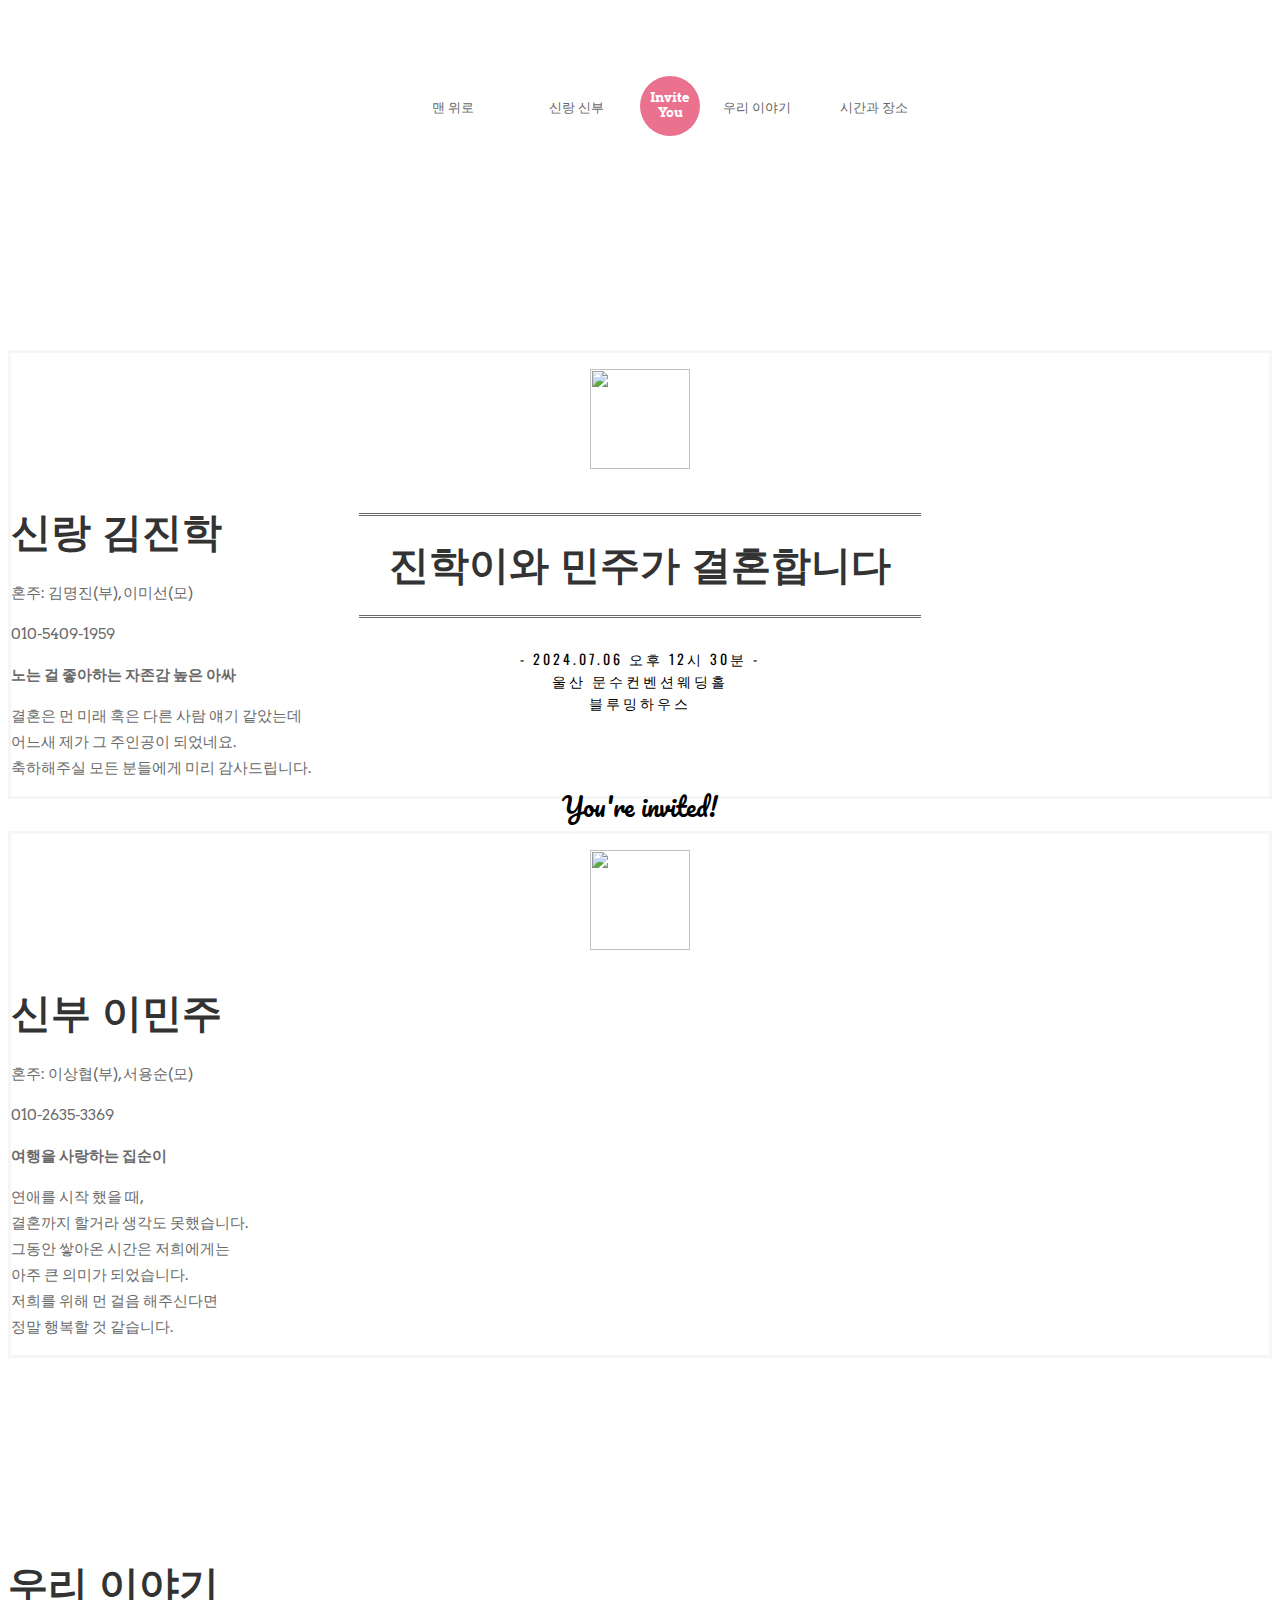
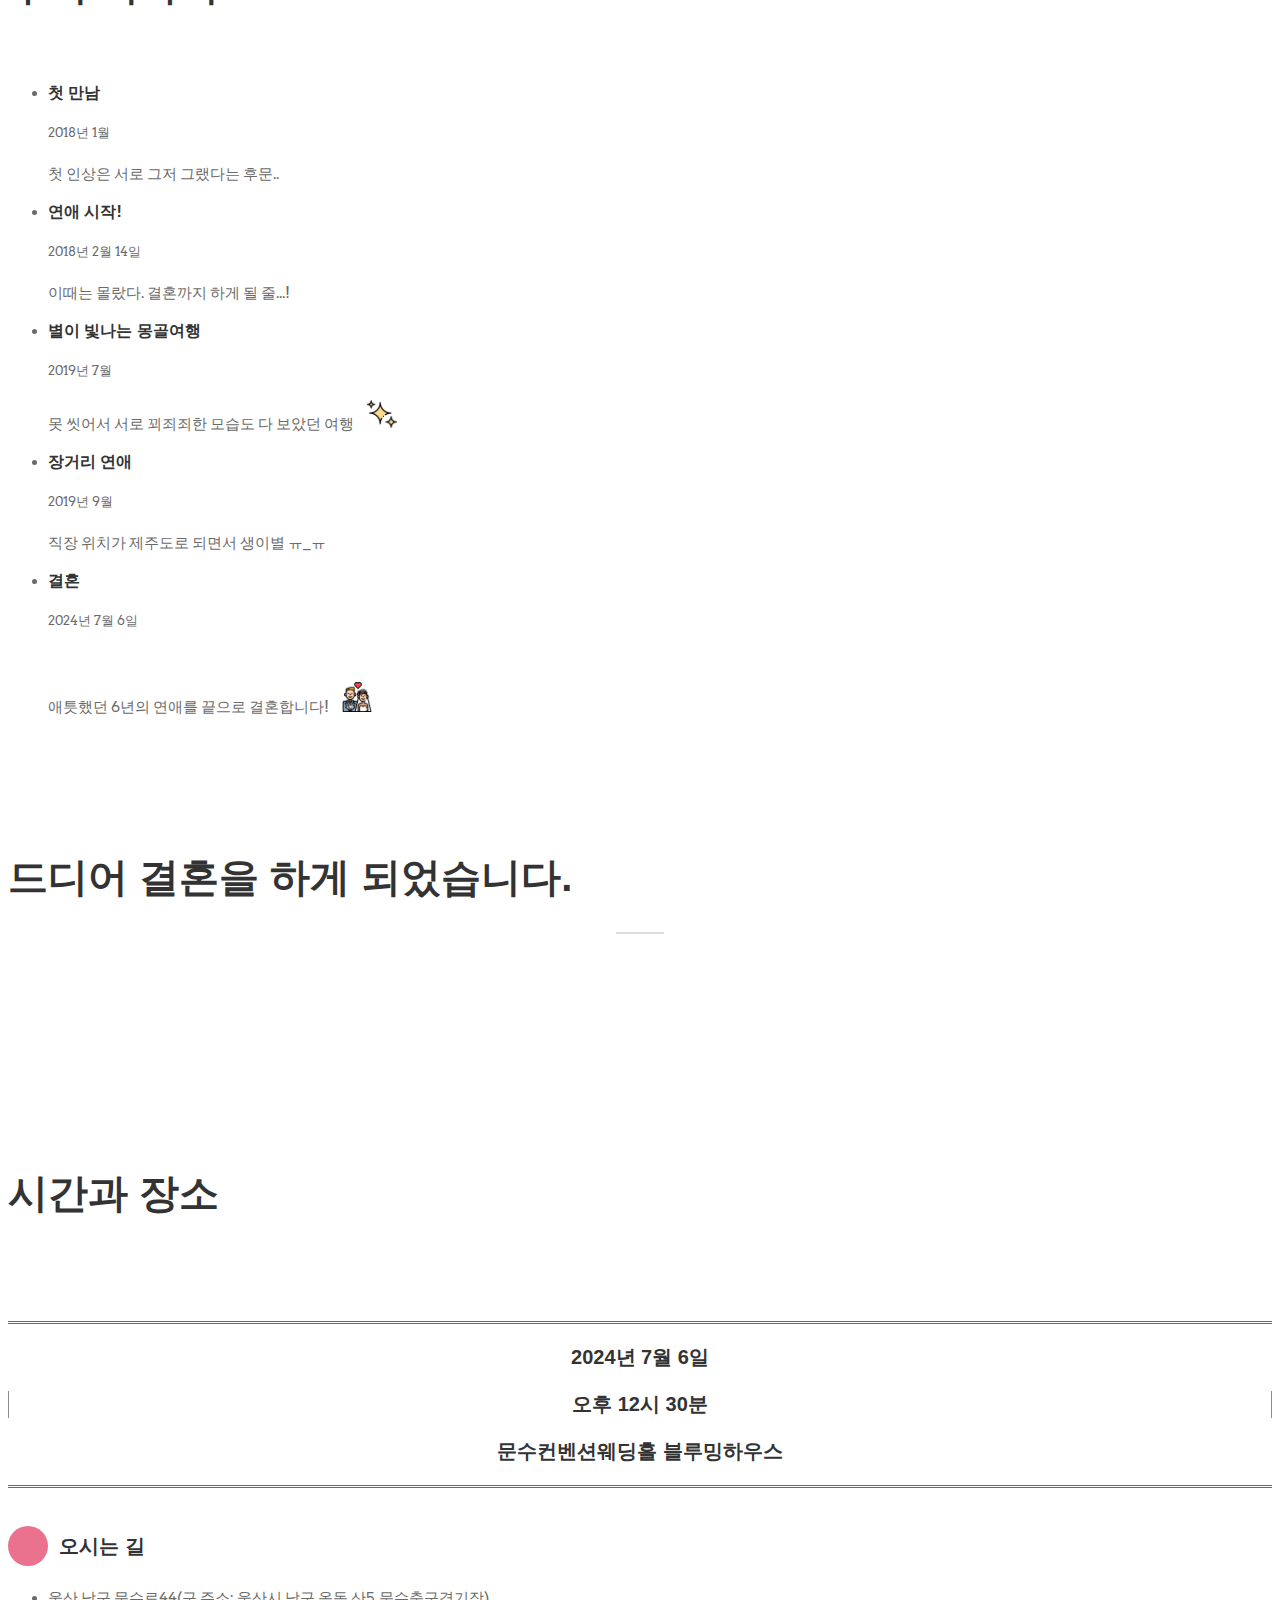
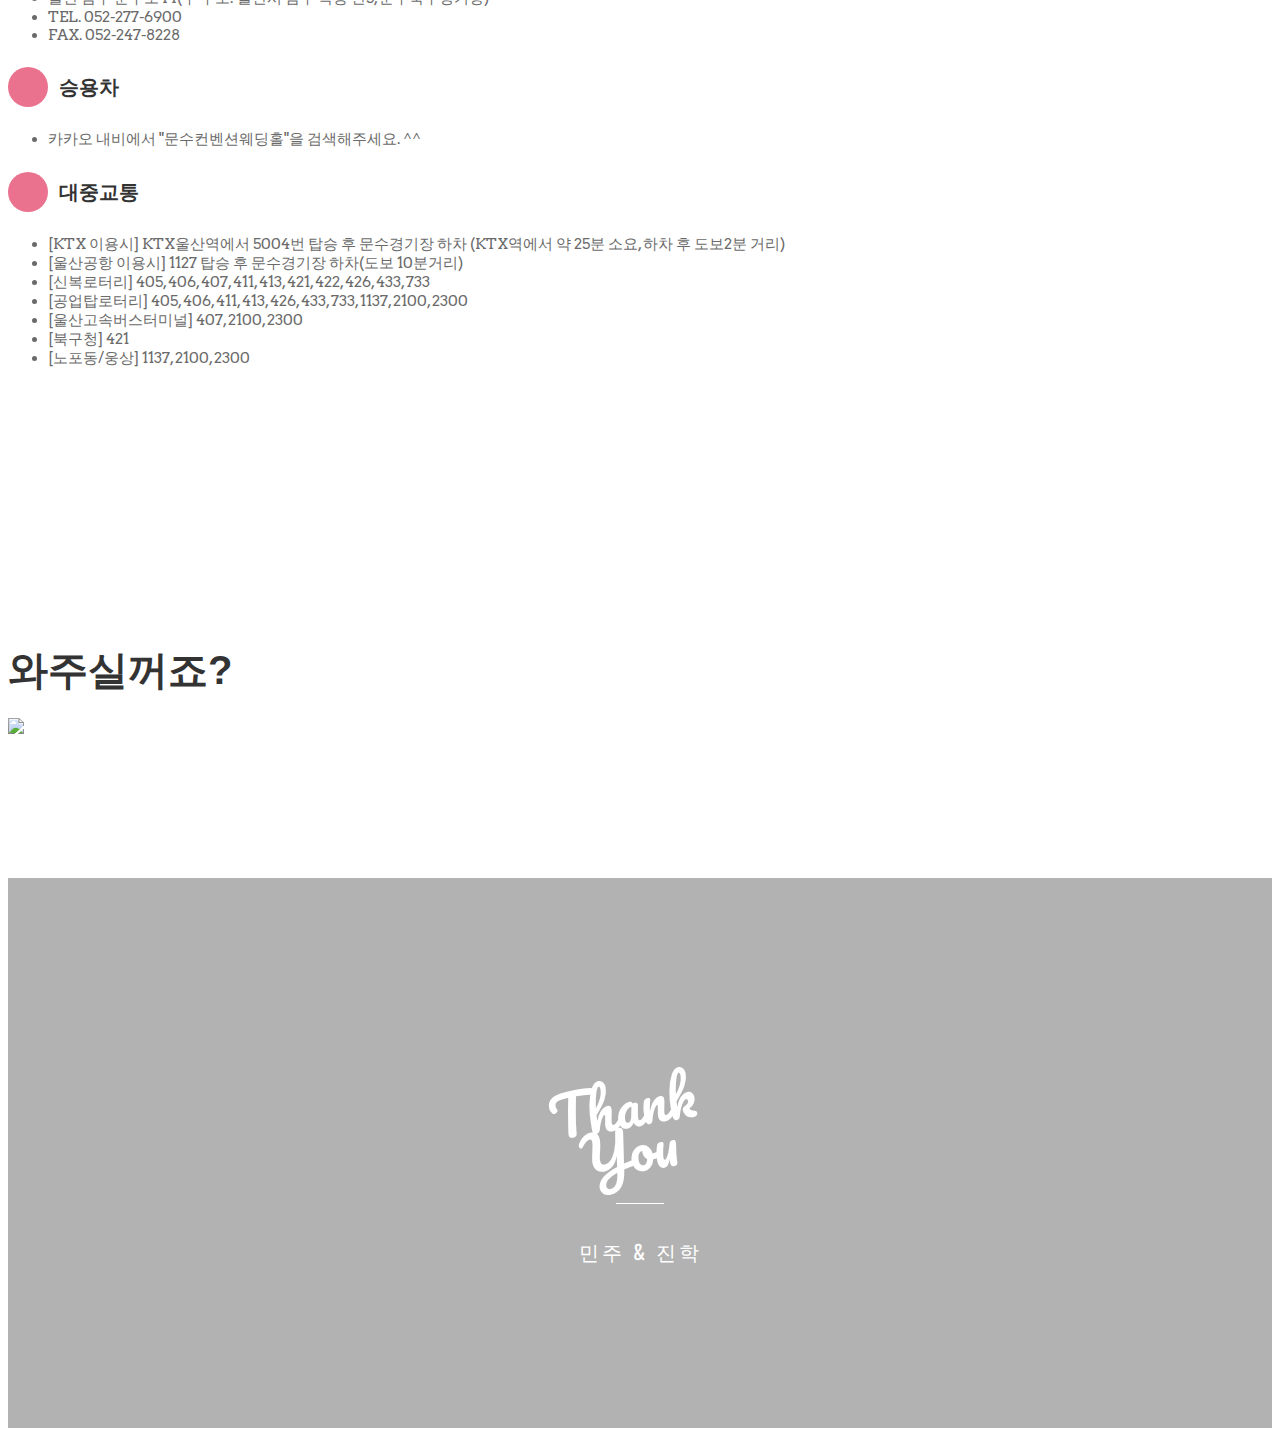
==== commit 3e7638ed: "- 신부 혼주 추가" ====
--- a/index.html
+++ b/index.html
@@ -217,7 +217,7 @@
                         <div class="his-her-name">
                             <h1 class="text-center">신부 이민주</h1>
                             <p class="blurb animation fadeInLeft text-center" style="margin-bottom: 10px;">
-                                혼주: 이만두(부), 이만두(모)
+                                혼주: 이상협(부), 서용순(모)
                             </p>
                             <p class="animation fadeInLeft text-center">
                                 <i class="glyphicon glyphicon-earphone"></i> <a href="tel:010-2635-3369">010-2635-3369</a>
